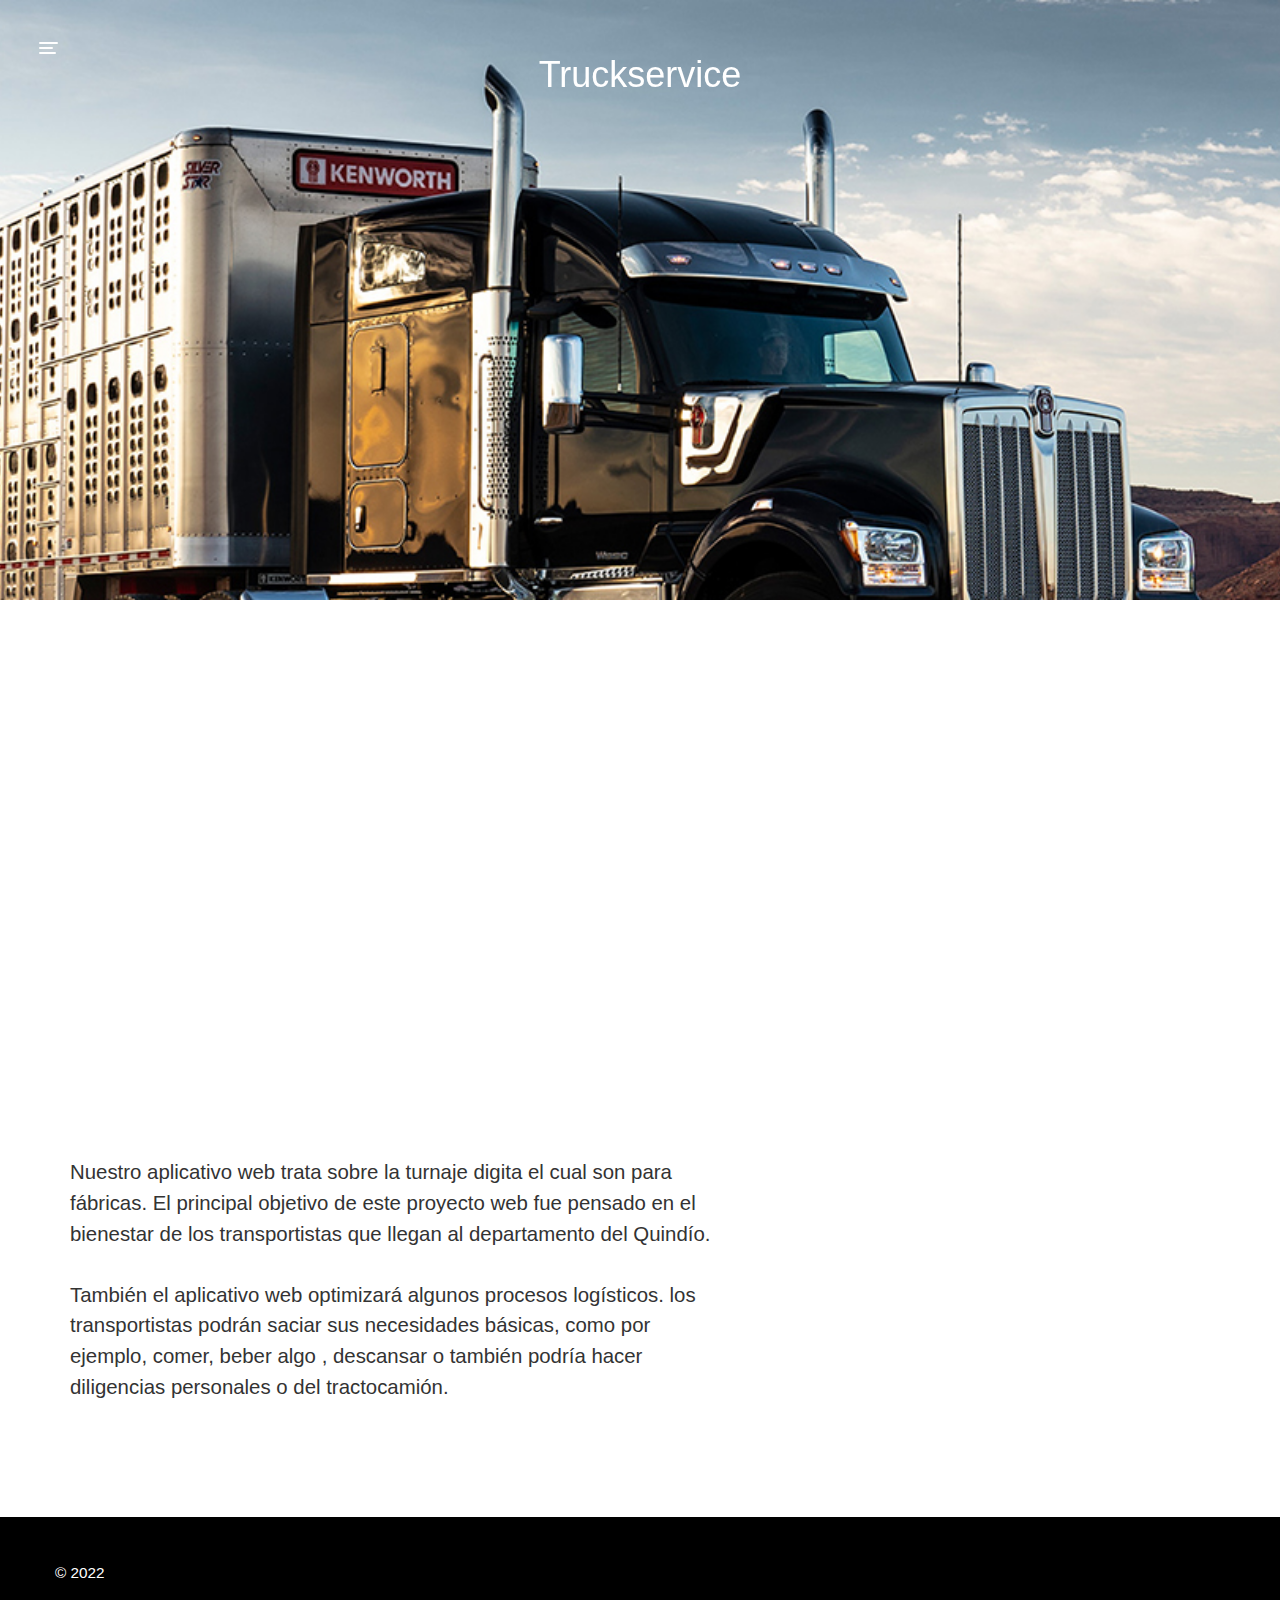
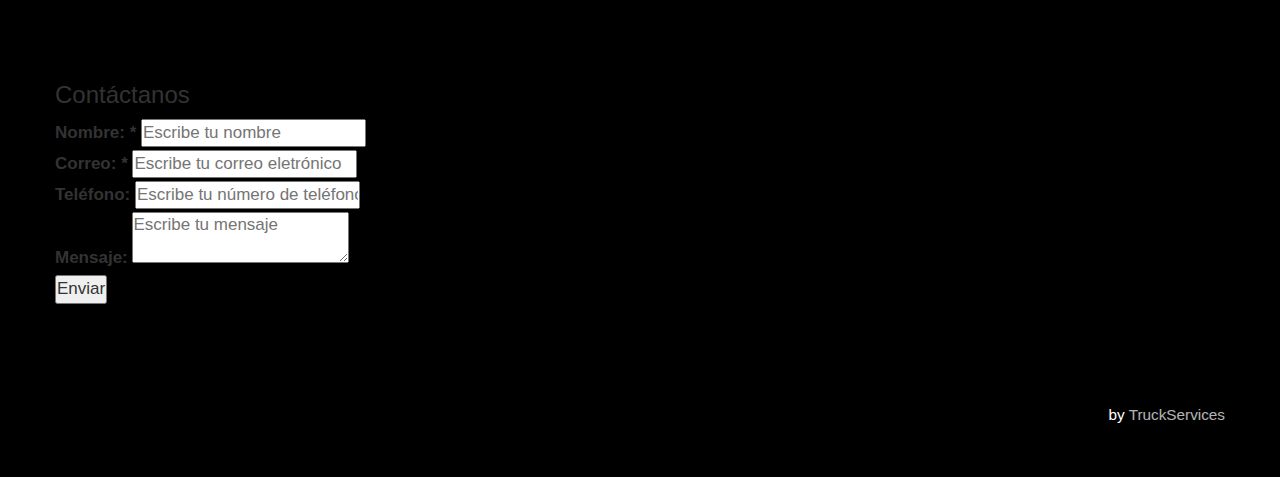
==== index.htm @ 5ffc50d3 "Page de turnos y mejoras en los otros index" ====
<!DOCTYPE html>
<html class="no-js" lang="en">
<head>
<meta charset="utf-8">
<title>TruckService</title>
<meta name="viewport" content="width=device-width, initial-scale=1, maximum-scale=1">
<meta name="author" content="weibergmedia">
<meta name="Description" content="Belton – Sophisticated Responsive HTML5 Photography Portfolio">
<link href="css/reset.css" rel="stylesheet" type="text/css" media="screen" />
<link href="css/bootstrap.min.css" rel="stylesheet" />
<link href="css/font-awesome.min.css" rel="stylesheet" type="text/css" />
<link href="css/styles.css" rel="stylesheet" type="text/css" media="screen" />
<link href="css/jquery.fancybox.css" rel="stylesheet" type="text/css" media="screen" />
<link href="css/responsive.css" rel="stylesheet" type="text/css" media="screen" />
<link href="css/flexslider.css" rel="stylesheet" type="text/css" media="screen">
<script src="js/modernizr.js" type="text/javascript"></script>
</head>
<body class="amiri">
<div id="nav-wrapper"> 
  <!-- start main nav -->
  <nav id="main-nav">
    <ul class="clearfix">
      <li> <a href="index.htm" class="sub-nav-toggle selected">Inicio</a>
     
      <li> <a href="perfil.htm">Perfil</a></li>
      <li> <a href="conductor.htm">Conductor</a> </li>
      <li> <a href="empresas.htm"  >Empresas</a>
      </li>
    </ul>
  </nav>
  <!-- end main nav --> 
</div>
<div id="content-overlay"></div>
<div id="wrap">
  <div id="menu-button">
    <div class="centralizer">
      <div class="cursor">
        <div id="nav-button"> <span class="nav-bar"></span> <span class="nav-bar"></span> <span class="nav-bar"></span> </div>
      </div>
    </div>
  </div>
  
  <!-- start header -->
  <header id="header" class="clearfix">
    <h1 id="titulo">Truckservice</h1>
  </header>
  <!-- end header --> 
  
  <!-- start content -->
  <div id="content">
    <div class="full-width intro">
      <div class="full-height not-completely-full">
        <div class="fixed">
          <figure class="background-image3 parallax parallax-banner"></figure>
        </div>
        <div class="full-height-wrapper white-text">
          <div class=" ">
            <div class="bottom">
              <div class="container">
                <div class="animatedblock delay2 animatedUp">
                  <div class="col-lg-6 col-md-offset-1 col-md-7">
                  </div>
                </div>
              </div>
            </div>
          </div>
        </div>
      </div>
    </div>
    <section class="white">
      
      <div class="container clearfix">
        <iframe src="https://www.google.com/maps/embed?pb=!1m18!1m12!1m3!1d509193.20374919084!2d-75.91987617050471!3d4.397647023206335!2m3!1f0!2f0!3f0!3m2!1i1024!2i768!4f13.1!3m3!1m2!1s0x8e3854a20c1f8a5f%3A0x5ab573e89e383e3!2zUXVpbmTDrW8!5e0!3m2!1ses!2sco!4v1669946906559!5m2!1ses!2sco" width="600" height="450" style="border:0;" allowfullscreen="" loading="lazy" referrerpolicy="no-referrer-when-downgrade"></iframe>
        <div class="col-md-3 col-md-offset-1">
          <div class="break"></div>
          
        </div>
        <div class="col-md-7 col-sm-6">
          <p class="large">Nuestro aplicativo web trata sobre la turnaje digita el cual son para fábricas. El principal objetivo de este proyecto web fue pensado en el bienestar de los transportistas que llegan al departamento del Quindío. 
            <br>
            <br>
            También el aplicativo web optimizará algunos procesos logísticos.  los transportistas podrán saciar sus necesidades básicas, como por ejemplo, comer, beber algo , descansar o también podría hacer diligencias personales o del tractocamión. 

          </p>
        </div>
      </div>
    </section>
  <!-- end content -->
  
  <footer id="footer">
    <div class="container clearfix">
      <div class="contac">
        <div class="divuno">
          <p class="alignleft"> &copy; 2022</p>
        </div>
        <div class="divdos">
          <div class="sections">
            <section class="contact-info">
                <h3>Cont&aacute;ctanos</h3>
                <form
                    action=""
                   method="POST" id="mG61Hd">
                    <div class="form-field">
                        <label for="name">Nombre: <span class="required-field-label">*</span></label>
                        <input type="text" class="form-text" placeholder="Escribe tu nombre" autocomplete="off"
                            id="name" name="entry.1221196738" value="" required>
                    </div>
                    <div class="form-field">
                        <label for="email">Correo: <span class="required-field-label">*</span></label>
                        <input type="email" class="form-text" placeholder="Escribe tu correo eletr&oacute;nico"
                            autocomplete="off" id="email" name="entry.809673193" value="" required>
                    </div>
                    <div class="form-field">
                        <label for="phone">Tel&eacute;fono:</label>
                        <input type="text" class="form-text" placeholder="Escribe tu n&uacute;mero de tel&eacute;fono"
                            autocomplete="off" id="phone" name="entry.1635170270" value="">
                    </div>
                    <div class="form-field">
                        <label for="message">Mensaje:</label>
                        <textarea data-rows="1" id="message" name="entry.196369173"
                            placeholder="Escribe tu mensaje"></textarea>
                    </div>
                    <button type="submit">Enviar</button>
                </form>
            </section>
            
        </div>
        </div>
        <div class="divtres"> <p class="alignright"> by <a href="index.htm">TruckServices</a></p> 
        </div>

    </div>
    </div>
  </footer>
<!-- end wrap --> 

<script src="js/jquery-1.12.4.min.js" type="text/javascript"></script> 
<script src="js/jquery-easing-1.3.js" type="text/javascript"></script> 
<script src="js/jquery.touchSwipe.min.js" type="text/javascript"></script> 
<script src="js/jquery.isotope2.min.js" type="text/javascript"></script> 
<script src="js/jquery.ba-bbq.min.js" type="text/javascript"></script> 
<script src="js/packery-mode.pkgd.min.js" type="text/javascript"></script> 
<script src="js/jquery.isotope.load.js" type="text/javascript"></script> 
<script src="js/main.js" type="text/javascript"></script> 
<script src="js/jquery.form.js" type="text/javascript"></script> 
<script src="js/input.fields.js" type="text/javascript"></script> 
<script src="js/preloader.js" type="text/javascript"></script> 
<script src="js/bootstrap.min.js" type="text/javascript"></script> 
<script src="js/jquery.fancybox.pack.js" type="text/javascript"></script> 
<script src="js/jquery.flexslider-min.js" type="text/javascript"></script>
</body>
</html>
---- css/styles.css ----
@charset "utf-8";
/* CSS Document */

/*------------------------------------------------------------------
[Table of contents]
0. Fonts
1. Clearfix
2. Preloader
3. Typography
4. Headings
5. Navigation
6. Main Content
7. Content Elements
8. Intro Backgrounds
9. Icons
10. Images & Hover Animation
11. Footer
12. Lists
13. Blog
14. Googlemaps
15. Banner Text and Block Fadein
-------------------------------------------------------------------*/



/* =1. Clearfix
--------------------------------------------------------------------------------------------------------*/
.clear {
	clear: both;
}
.clearfix:after {
	content: ".";
	display: block;
	height: 0;
	clear: both;
	visibility: hidden;
}/* ----- clear fix for floats ----- */
.clearfix {
	display: inline-block;
}
* html .clearfix {
	height: 1%;
}/* hides clearfix from IE-mac */
.clearfix {
	display: block;
}/* end hide from IE-mac */
.alignleft {
	float: left;
}
.alignright {
	float: right;
}
.aligncenter {
	display: inline-block;
}
.aligncenter .padding {
	display: block;
	padding: 0 12px;
}
.alignnone {
	clear: both;
	font-size: 0;
	line-height: 0;
	margin: 0;
	padding: 0;
	border: 0;
	height: 0;
	width: 0;
}
.centered {
	text-align: center;
}
.hidden {
	display: none;
	visibility: hidden;
}
/* Preventing font-rendering switches during CSS transitions inside Flexslider for Safari and Chrome under MacOSX */
*, *:before, *:after {
	-webkit-font-smoothing: antialiased;
}
.flexslider {
	-webkit-transform: translateZ(0px);
}
/* End Clearfix
--------------------------------------------------------------------------------------------------------*/



/* =2. Preloader
--------------------------------------------------------------------------------------------------------*/
#preloader {
	position: fixed;
	top: 0;
	left: 0;
	right: 0;
	bottom: 0;
	background: #fff;
	z-index: 9999999;
}
#status {
	z-index: 28;
	position: absolute;
	color: #555 !important;
	top: 50%;
	height: 220px;
	width: 100%;
	margin-top: -115px;
}
/* horizontal centering */
.parent {
	width: 100%;
	margin: 0px auto;
	position: absolute;
	top: 0;
	left: 0;
	height: 100%;
	padding: 30px 0px;
	z-index: 11
}
#preloader .child {
	text-align: center;
}
/* vertical centering */
.parent {
	display: table
}
.child {
	display: table-cell;
	vertical-align: middle;
	padding: 0;	
}
.parent .bottom {
	display: table-cell;
	vertical-align: bottom;
	padding: 0;
	padding-bottom: 80px;
}
.image-with-overlay .parent .bottom {
	padding-bottom: 0px;
}
.parent .top {
	display: table-cell;
	vertical-align: top;
	padding: 0;
}
.box-parent .child {
	padding-top: 10px;
}
/* End Preloader
--------------------------------------------------------------------------------------------------------*/


/* =3. Typography
--------------------------------------------------------------------------------------------------------*/
html {
	overflow: -moz-scrollbars-vertical;
	overflow-y: scroll;
	overflow-x: hidden;
}
body {
	font-size: 17px;
	font-family: "Amiri", "Gill Sans", "Gill Sans MT", "Myriad Pro", "DejaVu Sans Condensed", Helvetica, Arial, sans-serif;
	background: #000;
	-moz-osx-font-smoothing: grayscale;
	-webkit-font-smoothing: antialiased;
}
body.lato {
	font-size: 16px;
	font-family: "Lato", "Gill Sans", "Gill Sans MT", "Myriad Pro", "DejaVu Sans Condensed", Helvetica, Arial, sans-serif;
}
body.frank-ruhl-libre {
	font-size: 16px;
	font-family: "Frank Ruhl Libre", Cambria, "Hoefler Text", "Liberation Serif", Times, "Times New Roman", serif;
}
strong {
	font-weight: 600;
}
p strong {
	color: #555;
}
a, a * {
	-webkit-transition: all 0.2s ease 0s;
	transition: all 0.2s ease 0s;
}
a, a:hover, a:focus {
	color: #2b2b2b;
	text-decoration: none;
	outline: 0;
}
*, *:after, *:before {
	-webkit-box-sizing: border-box;
	-moz-box-sizing: border-box;
	box-sizing: border-box;
	padding: 0;
	margin: 0;
	text-rendering: optimizeLegibility;
	outline: 0;
}
*:focus, *:after:focus, *:before:focus {
outline: 0;
}
p {
	padding: 0;
	margin: 0 0 10px;
	-webkit-transition: all 0.2s ease 0s;
	transition: all 0.2s ease 0s;
	position: relative;
	line-height: 1.6;
}
.amiri p {
	line-height: 1.5;
}
a {
	text-decoration: none;
}
p a {
	color: #2b2b2b;
	text-decoration: none;
	position: relative;
	opacity: 0.7;
}
p a.arrow {
	background: url(../images/arrow2.png) -4px center no-repeat;
	background-size: 30px 20px;
	padding-left: 40px;
}
p a.arrow:hover {
	background: url(../images/arrow2.png) 3px center no-repeat;
	background-size: 30px 20px;
}
.white-text p a.arrow {
	background: url(../images/arrow3.png) -4px center no-repeat;
	background-size: 30px 20px;
	padding-left: 40px;
}
.white-text p a.arrow:hover {
	background: url(../images/arrow3.png) 3px center no-repeat;
	background-size: 30px 20px;
}
.white-text p a, .intro p a {
	color: #fff;
	opacity: 0.7;
}
p a:hover {
	color: #2b2b2b;
	text-decoration: none;
	opacity: 1;
}
.white-text p a:hover, .intro p a:hover {
	color: #fff;
	opacity: 1;
}
a p {
	color: #555;
}
p.small {
	font-size: 14px !important;
	font-weight: 400;
	font-family: Oswald, Gotham, "Helvetica Neue", Helvetica, Arial, sans-serif;
	text-transform: uppercase;
	padding-bottom: 5px;
	opacity: 0.5;
}
p.small.with-borderline {
	background: #e9e9e9;
	z-index: 2;
	position: relative;
	padding-right: 10px;
	display: inline-block;
}
p.small.below-text {
	top: -7px;
}
#preloader p.small {
	color: #555 !important;
	padding: 0 !important
}
.child p.small {
	padding-top: 10px;
}
p.small.below-header {
	padding-top: 4px;
	margin-bottom: 12px;
}
p.large, article p {
	font-size: 120%;
	padding: 0px 0 5px;
}
p.details {
	opacity: 0.7;
	font-size: 85%;
	margin-bottom: 10px;
}
.intro p {
	padding-top: 20px;
}
.white-text p {
	color: #fff;
}
.white-text p.small {
	opacity: 0.8;
}
.info-box-content p.large, .header-wrapper p.large {
	max-width: 474px;
	margin-left: auto;
	margin-right: auto;
}
.white-text p.below-button {
	color: #fff;
	opacity: 0.7;
}
.white-text a:hover p.below-button {
	color: #fff;
	opacity: 1;
}
blockquote {
	border: 0;
	position: relative;
	margin: 50px 0px 0px;
	font-size: 140%;
	color: #555;
	padding: 0;
	line-height:1.6;
}
article blockquote {
	margin: 80px 30px 40px;
}
blockquote::before {
	content: "â€œ" !important;
	position: absolute;
	display: block;
	font-family: Georgia, "Times New Roman", Times, serif;
	font-size: 46px;
	left: 0;
	top: -55px;
	font-weight: 600;
	width: 50px;
	margin-left: -1px;
	color: #555;
	letter-spacing: 0.1em;
}
blockquote footer {
	font-style: normal;
	color: #888;
	letter-spacing: 0;
	font-weight: 400;
	font-size: 14px;
	position: absolute;
	left: 50px;
	top: -38px;
}
.lefted {
	text-align: left !important;
}
.button {
	border: 1px solid #d8d8d8;
	padding: 13px 25px 14px;
	line-height: 1;
	display: inline-block;
	margin-bottom: 10px;
	margin-top: 20px;
	font-size: 13px !important;
	margin-right: 10px;
	font-weight: 400;
	font-family: Oswald, Gotham, "Helvetica Neue", Helvetica, Arial, sans-serif;
	text-transform: uppercase;
}
.button:hover {
	border: 1px solid #555;
}
.signature {
	background: url(../images/signature.png) center no-repeat;
	background-size: 185px 70px;
	width: 185px;
	height: 70px;
	display: block;
	position: relative;
	margin-top: 10px;
}
.client {
	border: 0;
	width: 16.666%;
	padding: 0 10px;
	float: left;
	position: relative;
	opacity: 0.5;
	-webkit-transition: all 0.2s ease 0s;
	transition: all 0.2s ease 0s;
}
.client:hover, .client.no-link {
	opacity: 0.9;
	-webkit-transition: all 0.2s ease 0s;
	transition: all 0.2s ease 0s;
	cursor: default
}
/* End Typography
--------------------------------------------------------------------------------------------------------*/



/* =4. Headings
--------------------------------------------------------------------------------------------------------*/
#titulo{
	text-align: center;
	color: #fff;
}
/* h1 #logo {
	height: 30px;
	width: 85px;
	padding: 0 !important;
	margin: 0 auto;
	display: block;
	color: #fff; 
}
h1 #logo a {

	background-size: 85px 30px;
	width: 85px;
	height: 30px;
	text-indent: -9999px;
	display: block;
	color: #fff;
}

.numbers, h2, h3, h4, h5, h6 {
	line-height: 1.35;
	color: #2b2b2b;
	display: block;
	position: relative;
	font-weight: 400;
	font-family: Oswald, Gotham, "Helvetica Neue", Helvetica, Arial, sans-serif;
	text-transform: uppercase;
}
.white-text h2, .white-text h3, .white-text h4, .white-text h5, .white-text h6 {
	color: #fff;
}
.intro h1, .intro h2 {
	display: block;
	margin-bottom: 0px;
}
h1 {
	font-size: 48px;
	line-height: 1.25;
	margin-bottom: 0px;
	letter-spacing: -0.5px;
}
h2 {
	font-size: 36px;
	line-height: 1.3;
}
h3 {
	font-size: 28px;
	margin-top: 10px;
}
h4 {
	font-size: 22px;
}
h5 {
	font-size: 18px;
}
h6 {
	font-size: 16px;
} */
.below-icon {
	margin-top: 0px;
	margin-bottom: 0px;
}
.header {
	margin-top: 0px;
	padding-bottom: 5px;
}
.header.with-details-above {
	margin-top: -3px;
}
.with-line {
	border-bottom: 1px solid #ececec;
	padding-bottom: 25px;
	margin-bottom: 20px;
}
.lone-header {
	padding-bottom: 15px;
}
.more-margin {
	margin-top: 30px;
}
.no-margin-nor-padding {
	padding: 0;
	margin: 0;
}
article .header {
	margin-bottom: 20px;
}
.social-header {
	position: absolute;
	bottom: 20px;
}
.social-header i.fa {
	opacity: 0.5;
}
header .phone-number {
	position: absolute;
	right: 35px;
	top: 28px;
	color: #fff;
}
header .phone-number i.fa {
	color: #fff !important;
}
/* End Headings
--------------------------------------------------------------------------------------------------------*/



/* =5. Navigation
--------------------------------------------------------------------------------------------------------*/
#menu-button {
	font-size: 14px;
	display: table;
	height: 100px;
	position: absolute;
	left: 20px;
	top: 0px;
	-webkit-tap-highlight-color: rgba(0, 0, 0, 0);
	z-index: 1111;
	opacity: 1 !important;
}
.pushed-left #menu-button {
	position: fixed;
}
#menu-button .centralizer {
	display: table-cell;
	vertical-align: middle;
}
#menu-button .centralizer .cursor {
	display: block;
	cursor: pointer;
	padding-top: 0;
	height: 58px;
	width: 58px;
	-webkit-transition: all 0.2s ease 0s;
	transition: all 0.2s ease 0s;
}
#nav-button {
	display: inline-block;
	width: 19px;
	padding-left: 19px;
	height: 56px;
	margin: 0;
	-webkit-tap-highlight-color: rgba(0, 0, 0, 0);
	padding-top: 21px;
	text-align: center;
}
.nav-bar {
	background-color: #fff;
	border-radius: 1px;
	display: block;
	width: 19px;
	height: 2px;
	margin: 0px auto 3px;
	position: relative;
	-webkit-transition: all 0.2s ease-in-out;
	-moz-transition: all 0.2s ease-in-out;
	-o-transition: all 0.2s ease-in-out;
	transition: all 0.2s ease-in-out;
}
.nav-bar:nth-child(2) {
	width: 14px;
	margin-right: 5px;
}
.nav-bar:nth-child(3) {
	width: 17px;
	margin-right: 2px;
}
.pushed-left #nav-button span {
	-webkit-transition: all 0.2s ease-in-out;
	-moz-transition: all 0.2s ease-in-out;
	-o-transition: all 0.2s ease-in-out;
	transition: all 0.2s ease-in-out;
	background-color: #2b2b2b;
}
.pushed-left #nav-button span:nth-child(1), .pushed-left-alt #nav-button span:nth-child(1) {
	-webkit-transform: rotate(45deg);
	-moz-transform: rotate(45deg);
	-o-transform: rotate(45deg);
	-ms-transform: rotate(45deg);
	transform: rotate(45deg);
	position: relative;
	top: 5px;
	-webkit-transition: all 0.2s ease-in-out;
	-moz-transition: all 0.2s ease-in-out;
	-o-transition: all 0.2s ease-in-out;
	transition: all 0.2s ease-in-out;
}
.pushed-left #nav-button span:nth-child(2), .pushed-left-alt #nav-button span:nth-child(2) {
	-webkit-transform: rotate(-45deg);
	-moz-transform: rotate(-45deg);
	-o-transform: rotate(-45deg);
	-ms-transform: rotate(-45deg);
	transform: rotate(-45deg);
	position: relative;
	top: 0px;
	-webkit-transition: all 0.3s ease-in-out;
	-moz-transition: all 0.3s ease-in-out;
	-o-transition: all 0.3s ease-in-out;
	transition: all 0.3s ease-in-out;
	width: 19px !important;
	margin: 0px auto 3px;
}
.pushed-left #nav-button span:nth-child(3), .pushed-left-alt #nav-button span:nth-child(3) {
	display: none;
}
.white-header #nav-button span {
	background: #2b2b2b;
}
#nav-wrapper {
	position: fixed;
	background: #fff;
	height: 100%;
	padding: 100px 75px;
	width: 300px;
	z-index: 100;
	top: 0;
	left: -300px;
	-webkit-transition: left 0.33s cubic-bezier(0.33, 0, 0.2, 1) 0s;
	transition: left 0.33s cubic-bezier(0.33, 0, 0.2, 1) 0s;
}
.pushed-left #nav-wrapper {
	left: 0;
}
#content-overlay {
	display: block;
	position: fixed;
	top: 0;
	background-color: rgba(0, 0, 0, 0.4);
	width: 100%;
	height: 100%;
	z-index: 99;
	-webkit-transition: all 0s 0.5s, opacity 0.5s 0s;
	transition: all 0s 0.5s, opacity 0.5s 0s;
	opacity: 0;
	left: -100%;
}
.pushed-left #content-overlay {
	left: 0;
	opacity: 1;
	-webkit-transition: all 0s 0s, opacity 0.5s 0s;
	transition: all 0s 0s, opacity 0.5s 0s;
}
#main-nav ul {
	position: relative;
	line-height: 1.4
}
#main-nav ul li {
	-webkit-transform: translateX(-20px);
	transform: translateX(-20px);
	opacity: 0;
	-webkit-transition: all 0.33s ease-in-out 0.2s;
	transition: all 0.33s ease-in-out 0.2s;
}
.pushed-left #main-nav ul li:nth-of-type(2) {
	-webkit-transition: all 0.33s ease-in-out 0.3s;
	transition: all 0.33s ease-in-out 0.3s;
}
.pushed-left #main-nav ul li:nth-of-type(3) {
	-webkit-transition: all 0.33s ease-in-out 0.4s;
	transition: all 0.33s ease-in-out 0.4s;
}
.pushed-left #main-nav ul li:nth-of-type(4) {
	-webkit-transition: all 0.33s ease-in-out 0.5s;
	transition: all 0.33s ease-in-out 0.5s;
}
.pushed-left #main-nav ul li:nth-of-type(5) {
	-webkit-transition: all 0.33s ease-in-out 0.6s;
	transition: all 0.33s ease-in-out 0.6s;
}
.pushed-left #main-nav ul li:nth-of-type(6) {
	-webkit-transition: all 0.33s ease-in-out 0.7s;
	transition: all 0.33s ease-in-out 0.7s;
}
.pushed-left #main-nav ul li:nth-of-type(7) {
	-webkit-transition: all 0.33s ease-in-out 0.8s;
	transition: all 0.33s ease-in-out 0.8s;
}
.pushed-left #main-nav ul li:nth-of-type(8) {
	-webkit-transition: all 0.33s ease-in-out 0.9s;
	transition: all 0.33s ease-in-out 0.9s;
}
.pushed-left #main-nav ul li:nth-of-type(9) {
	-webkit-transition: all 0.33s ease-in-out 1.0s;
	transition: all 0.33s ease-in-out 1.0s;
}
.pushed-left #main-nav ul li:nth-of-type(10) {
	-webkit-transition: all 0.33s ease-in-out 1.1s;
	transition: all 0.33s ease-in-out 1.1s;
}
.pushed-left #main-nav ul li:nth-of-type(11) {
	-webkit-transition: all 0.33s ease-in-out 1.2s;
	transition: all 0.33s ease-in-out 1.2s;
}
.pushed-left #main-nav ul li:nth-of-type(12) {
	-webkit-transition: all 0.33s ease-in-out 1.3s;
	transition: all 0.33s ease-in-out 1.3s;
}
.pushed-left #main-nav ul li:nth-of-type(13) {
	-webkit-transition: all 0.33s ease-in-out 1.4s;
	transition: all 0.33s ease-in-out 1.4s;
}
.pushed-left #main-nav ul li:nth-of-type(14) {
	-webkit-transition: all 0.33s ease-in-out 1.5s;
	transition: all 0.33s ease-in-out 1.5s;
}
.pushed-left #main-nav ul li {
	-webkit-transform: translateX(0px);
	transform: translateX(0px);
	opacity: 1;
}
#main-nav ul li a {
	position: relative;
	color: rgba(43,43,43,0.7);
	padding: 9px 0 10px;
	display: block;
	font-size: 24px !important;
	font-weight: 400;
	font-family: Oswald, Gotham, "Helvetica Neue", Helvetica, Arial, sans-serif;
	text-transform: uppercase;
}
#main-nav ul li a:hover, #main-nav ul li a.selected {
	color: rgba(43,43,43,1);
}
#main-nav ul li ul {
	padding-top: 6px;
}
#main-nav ul li ul li a {
	font-size: 13px !important;
	border: 0;
	padding: 3px 0;
	padding-left: 15px;
}
#main-nav ul li ul li:last-child a {
	padding-bottom: 8px
}
#options {
	text-align: center
}
#options li {
	display: inline-block;
	padding: 0 10px;
}
#options li a {
	color: #fff;
	opacity: 0.7;
}
#options li a:hover, #options li a.selected {
	opacity: 1;
}
/* End Navigation
--------------------------------------------------------------------------------------------------------*/



/* =6. Main Content
--------------------------------------------------------------------------------------------------------*/
#header {
	position: absolute;
	width: 100%;
	height: auto;
	z-index: 98;
	padding: 35px 0;
}
.no-intro #header {
	position: relative;
}
.white-header #header {
	background: #ffffff;
}
.white-header.header-no-bg #header {
	background: none !important
}
#header.same-color-as-first-section {
	padding-bottom: 0;
}
#content {
	width: 100%;
	position: relative;
	z-index: 55;
	height: auto;
}
section {
	padding: 100px 0;
	background: #000;
}
section.white {
	background: #fff;
}
section.same-color-as-previous-section {
	padding-top: 0;
}
.container {
	position: relative;
	margin: 0 auto;
	padding: 0;
}
#container {
	position: relative;
	margin: 0 auto;
	padding-bottom: 20px;
}
.same-color-as-previous-section #container {
	margin-top: -15px;
}
.full-width {
	width: 100%;
}
.full-width .element {
	padding: 0;
}
.full-height-wrapper {
	height: 100%;
	width: 100%;
	overflow: hidden;
	position: relative;
}
.containing-image-wrapper {
	height: 100%;
	position: absolute;
	left: 0;
	top: 0;
}
/* =End Main Content
--------------------------------------------------------------------------------------------------------*/



/* =7. Content Elements
--------------------------------------------------------------------------------------------------------*/
.overflow, .element {
	overflow: hidden;
}
.element {
	margin-bottom: 30px; /*-webkit-backface-visibility: hidden;
-webkit-transform: translateZ(0);*/
}
.greyed {
	background: #fff;
	padding: 30px 35px 29px 35px;
	position: relative;
}
.no-isotope .greyed {
	margin-bottom: 30px;
}
.menu-item {
	position: relative;
}
.menu-item h5, .menu-item .menu-price {
	background: #fff;
	position: relative;
	display: inline-block;
	z-index: 1;
	padding-right: 10px;
}
.menu-item .menu-price {
	position: absolute;
	right: 0;
	top: 10px;
	padding-right: 0;
	padding-left: 10px;
}
.menu-line {
	border-top: 1px solid #ececec;
	position: relative;
	top: -16px;
	width: 100%;
	height: 1px;
}
body.centered-tiles .element {
	text-align: center;
}
.white-text {
	-webkit-text-shadow: 0px 0 30px rgba(0, 0, 0, 0.2);
	text-shadow: 0px 0 30px rgba(0, 0, 0, 0.2);
	position: relative;
}
.extra-padding-top {
	padding-top: 10px;
}
.extra-padding-right {
	padding-right: 45px;
}
.extra-padding-bottom {
	padding-bottom: 45px
}
.break {
	display: block;
	position: relative;
	height: 20px;
	width: 100%;
}
.borderline {
	border-bottom: 1px solid #ececec;
	height: 1px;
	position: relative;
	width: 100%;
	margin: 29px 0 23px;
	display: block;
	float: none;
}
.borderline.last-in-section {
	margin-bottom: 0;
}
.borderline.first-in-section {
	margin-top: 0;
}
.blog-line {
	position: relative;
	background: #ececec;
	height: 1px;
	width: 100%;
	margin: 20px 0;
}
.blog-line::after {
	content: "";
	background: #d8d8d8;
	top: 0px;
	display: block;
	left: 0%;
	height: 1px;
	position: absolute;
	-webkit-transition: all 0.3s cubic-bezier(0.25, 0.46, 0.45, 0.94) 0s;
	transition: all 0.3s cubic-bezier(0.25, 0.46, 0.45, 0.94) 0s;
	width: 0;
}
a:hover .blog-line::after {
	left: 0;
	width: 100%;
}
#project-pagination a {
	opacity: 0.65;
	display: inline-block;
}
#project-pagination a:hover {
	opacity: 1;
}
.prev-project {
	background: url(../images/arrow4.png) no-repeat left 2px;
	background-size: 30px 20px;
	padding-left: 35px;
}
.next-project {
	background: url(../images/arrow2.png) no-repeat right 2px;
	background-size: 30px 20px;
	padding-right: 35px;
	text-align: right;
}
.min-full-height {
	min-height: 100vh;
}
div.full-height {
	height: 100vh!important;
	margin: 0 !important;
	padding: 0 !important;
}
div.full-height.not-completely-full {
	max-height: 600px;
}
.custom-caption {
	color: #fff;
	position: absolute;
	bottom: 40px;
	left: 40px;
	z-index: 500;
	font-family: Oswald, Gotham, "Helvetica Neue", Helvetica, Arial, sans-serif;
	text-transform: uppercase;
	font-size: 14px;
}
.nav-tabs {
	margin-bottom: 45px;
	padding: 0px;
	text-align: center;
	border-bottom: 1px solid #ececec;
}
.nav-tabs > li {
	float: none;
}
.nav > li {
	display: inline-block;
}
.nav-tabs > li > a {
	border-radius: 0;
	font-size: 14px;
	color: #2b2b2b;
	background: #fff;
	border: 0;
	min-width: 36px;
	width: auto;
	height: 90px;
	padding: 52px 0 0 0;
	margin: 0 25px;
	opacity: 0.5;
	font-weight: 400;
	font-family: Oswald, Gotham, "Helvetica Neue", Helvetica, Arial, sans-serif;
	text-transform: uppercase;
}
.nav-tabs > li > a:hover {
	background: #fff;
	color: #2b2b2b;
	border: 0;
	opacity: 1
}
.nav-tabs li a#first-tab {
	background: url(../images/icons/target.png) no-repeat top center;
	background-size: 36px 36px;
}
.nav-tabs li a#second-tab {
	background: url(../images/icons/network.png) no-repeat top center;
	background-size: 36px 36px;
}
.nav-tabs li a#third-tab {
	background: url(../images/icons/illustration.png) no-repeat top center;
	background-size: 36px 36px;
}
.nav-tabs > li.active > a, .nav-tabs > li.active > a:focus, .nav-tabs > li.active > a:hover {
	color: #2b2b2b;
	border: 0;
	border-bottom: 1px solid #999;
	opacity: 1
}
.table {
	margin-bottom: 10px;
}
table h5 {
	margin: 0;
	display: block;
}
.table > tbody > tr > td, .table > tbody > tr > th, .table > tfoot > tr > td, .table > tfoot > tr > th, .table > thead > tr > td, .table > thead > tr > th {
	padding: 25px 0px 0;
	text-align: left;
	vertical-align: middle;
	border: 0 !important
}
.table th {
	width: 50%;
	padding-top: 10px !important;
}
.table td:nth-child(2n-1) {
	padding-right: 0;
}
.table td:nth-child(2n) {
	padding-left: 0;
	padding-right: 50px;
}
.table tr:nth-child(1) td {
	padding-top: 40px;
}
tr.bolder-border {
	border-bottom: 1px solid #ececec;
	margin-bottom: 10px;
}
.table tr i.fa-check-square-o {
	padding-left: 0px;
	padding-right: 8px;
	top: 1px;
	position: relative
}
.price {
	font-size: 500%;
	line-height: 1;
	float: left;
	padding: 20px 18px 20px 0;
	letter-spacing: -3px;
}
.table p.details {
	padding-top: 28px;
	padding-right: 25%;
}
h3.panel-title {
	font-size: 28px;
	line-height: 1.3;
	padding: 25px 35px !important;
}
.panel-group {
	border-bottom: 1px solid #ececec;
	border-radius: 0 !important;
	margin-bottom: 0;
}
.panel-group .panel {
	border: 0;
	background: none;
	-webkit-box-shadow: none;
	box-shadow: none;
	border-top: 1px solid #ececec;
	border-radius: 0 !important;
}
.panel-heading {
	color: #2b2b2b;
	background: none !important;
	padding: 0px !important;
	position: relative;
}
.panel-heading::after {
	position: absolute;
	top: 30px;
	right: 35px;
	content: "";
	background: url(../images/minus.png) no-repeat top center;
	background-size: 24px 24px;
	height: 24px;
	width: 24px;
	display: block;
	-webkit-transition: .5s opacity;
	-moz-transition: .5s opacity;
	-o-transition: .5s opacity;
	transition: .5s opacity;
	-moz-transition-timing-function: cubic-bezier(.19, 1, .22, 1);
	-webkit-transition-timing-function: cubic-bezier(.19, 1, .22, 1);
	-o-transition-timing-function: cubic-bezier(.19, 1, .22, 1);
	transition-timing-function: cubic-bezier(.19, 1, .22, 1);
}
.panel-heading::before {
	position: absolute;
	top: 30px;
	right: 35px;
	content: "";
	background: url(../images/plus.png) no-repeat top center;
	background-size: 24px 24px;
	height: 24px;
	width: 24px;
	display: block;
	-webkit-transition: .5s opacity;
	-moz-transition: .5s opacity;
	-o-transition: .5s opacity;
	transition: .5s opacity;
	-moz-transition-timing-function: cubic-bezier(.19, 1, .22, 1);
	-webkit-transition-timing-function: cubic-bezier(.19, 1, .22, 1);
	-o-transition-timing-function: cubic-bezier(.19, 1, .22, 1);
	transition-timing-function: cubic-bezier(.19, 1, .22, 1);
}
.panel-heading.active::before {
	opacity: 0;
}
.panel-body {
	border: 0 !important;
	padding: 5px 35px 20px !important;
}
.panel-group .panel + .panel {
	margin-top: 0;
}
/* =End Content Elements
--------------------------------------------------------------------------------------------------------*/



/* =8. Intro Backgrounds
--------------------------------------------------------------------------------------------------------*/
.background-image1 {
	background: url(../images/fullscreen02.jpg) no-repeat center;
	height: 100%;
	display: block;
	width: 100%;
	-webkit-background-size: 100% auto;
	-moz-background-size: 100% auto;
	-o-background-size: 100% auto;
	background-size: 100% auto;
	-webkit-background-size: cover;
	-moz-background-size: cover;
	-o-background-size: cover;
	background-size: cover;
	position: absolute;
	left: 0;
	top: 0;
}
.background-image2 {
	background: url(../images/fullscreen02.jpg) no-repeat center;
	height: 100%;
	display: block;
	width: 100%;
	-webkit-background-size: 100% auto;
	-moz-background-size: 100% auto;
	-o-background-size: 100% auto;
	background-size: 100% auto;
	-webkit-background-size: cover;
	-moz-background-size: cover;
	-o-background-size: cover;
	background-size: cover;
	position: absolute;
	left: 0;
	top: 0;
}
.background-image3 {
	background: url(../images/w990-header.jpg) no-repeat center;
	height: 100%;
	display: block;
	width: 100%;
	-webkit-background-size: 100% auto;
	-moz-background-size: 100% auto;
	-o-background-size: 100% auto;
	background-size: 100% auto;
	-webkit-background-size: cover;
	-moz-background-size: cover;
	-o-background-size: cover;
	background-size: cover;
	position: absolute;
	left: 0;
	top: 0;
	background-size:cover;
}
.background-image4 {
	background: url(../images/fullscreen28.jpg) no-repeat center;
	height: 100%;
	display: block;
	width: 100%;
	-webkit-background-size: 100% auto;
	-moz-background-size: 100% auto;
	-o-background-size: 100% auto;
	background-size: 100% auto;
	-webkit-background-size: cover;
	-moz-background-size: cover;
	-o-background-size: cover;
	background-size: cover;
	position: absolute;
	left: 0;
	top: 0;
}
.background-image5 {
	background: url(../images/fullscreen15.jpg) no-repeat center;
	height: 100%;
	display: block;
	width: 100%;
	-webkit-background-size: 100% auto;
	-moz-background-size: 100% auto;
	-o-background-size: 100% auto;
	background-size: 100% auto;
	-webkit-background-size: cover;
	-moz-background-size: cover;
	-o-background-size: cover;
	background-size: cover;
	position: absolute;
	left: 0;
	top: 0;
}
.background-image6 {
	background: url(../images/work-single-3.jpg) no-repeat center;
	height: 100%;
	display: block;
	width: 100%;
	-webkit-background-size: 100% auto;
	-moz-background-size: 100% auto;
	-o-background-size: 100% auto;
	background-size: 100% auto;
	-webkit-background-size: cover;
	-moz-background-size: cover;
	-o-background-size: cover;
	background-size: cover;
	position: absolute;
	left: 0;
	top: 0;
}
.background-image7 {
	background: url(../images/architect-1.jpg) no-repeat center;
	height: 100%;
	display: block;
	width: 100%;
	-webkit-background-size: 100% auto;
	-moz-background-size: 100% auto;
	-o-background-size: 100% auto;
	background-size: 100% auto;
	-webkit-background-size: cover;
	-moz-background-size: cover;
	-o-background-size: cover;
	background-size: cover;
	position: absolute;
	left: 0;
	top: 0;
}
.background-image8 {
	background: url(../images/fullscreen04.jpg) no-repeat center;
	height: 100%;
	display: block;
	width: 100%;
	-webkit-background-size: 100% auto;
	-moz-background-size: 100% auto;
	-o-background-size: 100% auto;
	background-size: 100% auto;
	-webkit-background-size: cover;
	-moz-background-size: cover;
	-o-background-size: cover;
	background-size: cover;
	position: absolute;
	left: 0;
	top: 0;
}
.background-image9 {
	background: url(../images/fullscreen14.jpg) no-repeat center;
	height: 100%;
	display: block;
	width: 100%;
	-webkit-background-size: 100% auto;
	-moz-background-size: 100% auto;
	-o-background-size: 100% auto;
	background-size: 100% auto;
	-webkit-background-size: cover;
	-moz-background-size: cover;
	-o-background-size: cover;
	background-size: cover;
	position: absolute;
	left: 0;
	top: 0;
}
.background-image10 {
	background: url(../images/fullscreen05.jpg) no-repeat center;
	height: 100%;
	display: block;
	width: 100%;
	-webkit-background-size: 100% auto;
	-moz-background-size: 100% auto;
	-o-background-size: 100% auto;
	background-size: 100% auto;
	-webkit-background-size: cover;
	-moz-background-size: cover;
	-o-background-size: cover;
	background-size: cover;
	position: absolute;
	left: 0;
	top: 0;
}
.background-image11 {
	background: url(../images/fullscreen07.jpg) no-repeat center;
	height: 100%;
	display: block;
	width: 100%;
	-webkit-background-size: 100% auto;
	-moz-background-size: 100% auto;
	-o-background-size: 100% auto;
	background-size: 100% auto;
	-webkit-background-size: cover;
	-moz-background-size: cover;
	-o-background-size: cover;
	background-size: cover;
	position: absolute;
	left: 0;
	top: 0;
}
.banner-textblock {
	position: relative;
}
.parallax {
	background-attachment: fixed;
	background-repeat: repeat-y;
	background-position: center center;
	transform: translate3d(0px, 0px, 0px);
	transform-style: preserve-3d;
	position: absolute !important;
	left: 0;
	top: 0;
}

@media only screen and (min-width : 300px) and (max-width : 1024px) {
.parallax {
	background-attachment: initial;
}
}
.fixed {
	position: fixed;
	height: 100vh;
	width: 100%;
	backface-visibility: hidden;
	top: 0;
	z-index: -1;
}
.touch .fixed {
	position: absolute;
}
/* =End Intro Backgrounds
--------------------------------------------------------------------------------------------------------*/



/* =9. Icons
--------------------------------------------------------------------------------------------------------*/
.social-list {
	padding-bottom: 15px;
	padding-top: 10px;
	margin: 0;
	font-size: 0;
}
.social-list li {
	display: inline-block;
	padding: 0 8px 0 0;
	position: relative;
}
.centered .social-list li {
	padding: 0 4px;
}
.social-list li a i {
	color: #888;
	font-size: 17px;
}
.social-list li a:hover i {
	color: #2b2b2b;
}
.social-list.aligncenter {
	padding: 0 !important;
	margin: 0 !important;
	position: relative;
	top: 18px;
	margin-left: 10px !important;
}
nav .social-list {
	position: relative;
	width: auto;
	text-align: left;
}
nav .social-list li {
	padding: 0px 0px 0 0;
	display: inline-block;
}
nav .social-list li a {
	border: 0 !important;
	margin: 0 !important;
	margin-right: 15px !important;
}
nav .social-list li a i, #footer .social-list li a i {
	color: rgba(43,43,43,0.6);
	margin: 0 !important;
}
nav .social-list li a:hover i, #footer .social-list li a:hover i {
	color: rgba(43,43,43,1);
}
nav .social-list a.search-button {
	padding-left: 15px !important;
	padding-right: 15px !important;
	background: rgba(255,255,255,0.05);
}
.social-list.alignright li {
	padding: 0 0 0 10px
}
.social-icon {
	font-size: 44px;
	line-height: 1.2;
}
i.fa {
	margin-right: 3px;
	color: #2b2b2b
}
p i.fa {
	color: #888;
}
.button i.fa {
	color: #2b2b2b;
	padding-right: 3px;
}
.white-text i.fa {
	color: #fff !important;
}
header .social-list {
	position: absolute;
	right: 30px;
	top: 28px;
}
header .social-list i.fa {
	color: #fff !important;
	opacity: 0.7;
}
.white-header header .social-list i.fa {
	color: #2b2b2b !important;
}
header .social-list i.fa:hover {
	opacity: 1;
}
header .social-list li {
	text-align: center;
	padding: 0 7px;
}
.fa-envelope {
	font-size: 15px !important;
	position: relative;
	top: -1px;
}
.icons.map {
	background: url(../images/icons/map.png) no-repeat center left;
	background-size: 42px 42px;
}
.icons.winner {
	background: url(../images/icons/winner.png) no-repeat center;
	background-size: 42px 42px;
}
.icons.time {
	background: url(../images/icons/time.png) no-repeat center;
	background-size: 42px 42px;
}
.icons.adjust {
	background: url(../images/icons/adjust.png) no-repeat center;
	background-size: 42px 42px;
}
.icons.team {
	background: url(../images/icons/bg-team@2x.png) no-repeat center;
	background-size: 42px 42px;
}
.icons.works {
	background: url(../images/icons/bg-works@2x.png) no-repeat center;
	background-size: 42px 42px;
}
.icons.chat {
	background: url(../images/icons/bg-chat@2x.png) no-repeat center;
	background-size: 42px 42px;
}
.icons.notes {
	background: url(../images/icons/bg-notes@2x.png) no-repeat center;
	background-size: 42px 42px;
}
.icons.camera {
	background: url(../images/icons/bg-camera@2x.png) no-repeat center;
	background-size: 42px 42px;
}
.icons.illustration {
	background: url(../images/icons/bg-illustration@2x.png) no-repeat center;
	background-size: 42px 42px;
}
.icons.social {
	background: url(../images/icons/bg-social@2x.png) no-repeat center;
	background-size: 42px 42px;
}
.icons.vector {
	background: url(../images/icons/bg-vector@2x.png) no-repeat center;
	background-size: 42px 42px;
}
.icons.commerce {
	background: url(../images/icons/bg-commerce@2x.png) no-repeat center;
	background-size: 42px 42px;
}
.icons.search {
	background: url(../images/icons/bg-search@2x.png) no-repeat center;
	background-size: 42px 42px;
}
.icons.like {
	background: url(../images/icons/bg-like@2x.png) center no-repeat;
	background-size: 42px 42px;
}
.icons.share {
	background: url(../images/icons/bg-share@2x.png) center no-repeat;
	background-size: 42px 42px;
}
.icons.document {
	background: url(../images/icons/bg-document@2x.png) center no-repeat;
	background-size: 42px 42px;
}
.icons.apple {
	background: url(../images/icons/bg-apple@2x.png) center no-repeat;
	background-size: 42px 42px;
}
.icons.balance {
	background: url(../images/icons/bg-balance@2x.png) center no-repeat;
	background-size: 42px 42px;
}
.icons.beaker {
	background: url(../images/icons/bg-beaker@2x.png) center no-repeat;
	background-size: 42px 42px;
}
.icons.beer {
	background: url(../images/icons/bg-beer@2x.png) center no-repeat;
	background-size: 42px 42px;
}
.icons.books {
	background: url(../images/icons/bg-books@2x.png) center no-repeat;
	background-size: 42px 42px;
}
.icons.box {
	background: url(../images/icons/bg-box@2x.png) center no-repeat;
	background-size: 42px 42px;
}
.icons.cake {
	background: url(../images/icons/bg-cake@2x.png) center no-repeat;
	background-size: 42px 42px;
}
.icons.calcuLator {
	background: url(../images/icons/bg-calcuLator@2x.png) center no-repeat;
	background-size: 42px 42px;
}
.icons.cd {
	background: url(../images/icons/bg-cd@2x.png) center no-repeat;
	background-size: 42px 42px;
}
.icons.champagne {
	background: url(../images/icons/bg-champagne@2x.png) center no-repeat;
	background-size: 42px 42px;
}
.icons.chart {
	background: url(../images/icons/bg-chart@2x.png) center no-repeat;
	background-size: 42px 42px;
}
.icons.cheese {
	background: url(../images/icons/bg-cheese@2x.png) center no-repeat;
	background-size: 42px 42px;
}
.icons.court {
	background: url(../images/icons/bg-court@2x.png) center no-repeat;
	background-size: 42px 42px;
}
.icons.delivery {
	background: url(../images/icons/bg-delivery@2x.png) center no-repeat;
	background-size: 42px 42px;
}
.icons.dvd {
	background: url(../images/icons/bg-dvd@2x.png) center no-repeat;
	background-size: 42px 42px;
}
.icons.eco {
	background: url(../images/icons/bg-eco@2x.png) center no-repeat;
	background-size: 42px 42px;
}
.icons.film {
	background: url(../images/icons/bg-film@2x.png) center no-repeat;
	background-size: 42px 42px;
}
.icons.grape {
	background: url(../images/icons/bg-grape@2x.png) center no-repeat;
	background-size: 42px 42px;
}
.icons.hot {
	background: url(../images/icons/bg-hot@2x.png) center no-repeat;
	background-size: 42px 42px;
}
.icons.house {
	background: url(../images/icons/bg-house@2x.png) center no-repeat;
	background-size: 42px 42px;
}
.icons.icecream {
	background: url(../images/icons/bg-icecream@2x.png) center no-repeat;
	background-size: 42px 42px;
}
.icons.joystick {
	background: url(../images/icons/bg-joystick@2x.png) center no-repeat;
	background-size: 42px 42px;
}
.icons.keynote {
	background: url(../images/icons/bg-keynote@2x.png) center no-repeat;
	background-size: 42px 42px;
}
.icons.link {
	background: url(../images/icons/bg-link@2x.png) center no-repeat;
	background-size: 42px 42px;
}
.icons.magic {
	background: url(../images/icons/bg-magic@2x.png) center no-repeat;
	background-size: 42px 42px;
}
.icons.mail {
	background: url(../images/icons/bg-mail@2x.png) center no-repeat;
	background-size: 42px 42px;
}
.icons.microphone {
	background: url(../images/icons/bg-microphone@2x.png) center no-repeat;
	background-size: 42px 42px;
}
.icons.network {
	background: url(../images/icons/bg-network@2x.png) center no-repeat;
	background-size: 42px 42px;
}
.icons.palette {
	background: url(../images/icons/bg-palette@2x.png) center no-repeat;
	background-size: 42px 42px;
}
.icons.plaster {
	background: url(../images/icons/bg-plaster@2x.png) center no-repeat;
	background-size: 42px 42px;
}
.icons.player {
	background: url(../images/icons/bg-player@2x.png) center no-repeat;
	background-size: 42px 42px;
}
.icons.polaroid {
	background: url(../images/icons/bg-polaroid@2x.png) center no-repeat;
	background-size: 42px 42px;
}
.icons.printer {
	background: url(../images/icons/bg-printer@2x.png) center no-repeat;
	background-size: 42px 42px;
}
.icons.pulse {
	background: url(../images/icons/bg-pulse@2x.png) center no-repeat;
	background-size: 42px 42px;
}
.icons.radio {
	background: url(../images/icons/bg-radio@2x.png) center no-repeat;
	background-size: 42px 42px;
}
.icons.recorder {
	background: url(../images/icons/bg-recorder@2x.png) center no-repeat;
	background-size: 42px 42px;
}
.icons.scissors {
	background: url(../images/icons/bg-scissors@2x.png) center no-repeat;
	background-size: 42px 42px;
}
.icons.select {
	background: url(../images/icons/bg-select@2x.png) center no-repeat;
	background-size: 42px 42px;
}
.icons.serving {
	background: url(../images/icons/bg-serving@2x.png) center no-repeat;
	background-size: 42px 42px;
}
.icons.share {
	background: url(../images/icons/bg-share@2x.png) center no-repeat;
	background-size: 42px 42px;
}
.icons.shop {
	background: url(../images/icons/bg-shop@2x.png) center no-repeat;
	background-size: 42px 42px;
}
.icons.shopping {
	background: url(../images/icons/bg-shopping@2x.png) center no-repeat;
	background-size: 42px 42px;
}
.icons.smartphone {
	background: url(../images/icons/bg-smartphone@2x.png) center no-repeat;
	background-size: 42px 42px;
}
.icons.sofa {
	background: url(../images/icons/bg-sofa@2x.png) center no-repeat;
	background-size: 42px 42px;
}
.icons.syringe {
	background: url(../images/icons/bg-syringe@2x.png) center no-repeat;
	background-size: 42px 42px;
}
.icons.tape {
	background: url(../images/icons/bg-tape@2x.png) center no-repeat;
	background-size: 42px 42px;
}
.icons.target {
	background: url(../images/icons/bg-target@2x.png) center no-repeat;
	background-size: 42px 42px;
}
.icons.television {
	background: url(../images/icons/bg-television@2x.png) center no-repeat;
	background-size: 42px 42px;
}
.icons.video {
	background: url(../images/icons/bg-video@2x.png) center no-repeat;
	background-size: 42px 42px;
}
.icons.walkman {
	background: url(../images/icons/bg-walkman@2x.png) center no-repeat;
	background-size: 42px 42px;
}
.icons.zoom {
	background: url(../images/icons/bg-zoom@2x.png) center no-repeat;
	background-size: 42px 42px;
}
.icons.tags {
	background: url(../images/icons/bg-tags@2x.png) center no-repeat;
	background-size: 42px 42px;
}
.icons.quote {
	background: url(../images/icons/bg-quote@2x.png) center no-repeat;
	background-size: 42px 42px;
}
.icons.certified {
	background: url(../images/icons/bg-certified@2x.png) center no-repeat;
	background-size: 42px 42px;
}
.icons.pencil {
	background: url(../images/icons/pencil.png) center no-repeat;
	background-size: 42px 42px;
}
.icons.heart-circle {
	background: url(../images/icons/heart-circle.png) center no-repeat;
	background-size: 42px 42px;
}
.icons.expand {
	background: url(../images/icons/expand-2.png) center no-repeat;
	background-size: 42px 42px;
}
.icons.graph-line {
	background: url(../images/icons/graph-line.png) center no-repeat;
	background-size: 42px 42px;
}
.icons.graph-pie {
	background: url(../images/icons/graph-pie-2.png) center no-repeat;
	background-size: 42px 42px;
}
.icons.location {
	background: url(../images/icons/location-pin-3.png) center no-repeat;
	background-size: 42px 42px;
}
.icons {
	position: relative;
	height: 42px;
	width: 42px;
	margin-top: 25px;
	margin-bottom: 15px;
	display: inline-block;
}
.centered .icons {
	float: none;
	display: inline-block;
}
.next-to-icon {
	margin-left: 73px;
	margin-top: 20px;
}
/* End Icons
--------------------------------------------------------------------------------------------------------*/



/* =10. Images & Hover Animation
--------------------------------------------------------------------------------------------------------*/
.images {
	display: block;
	position: relative;
	margin: 30px 0 20px;
}
article .images {
	margin: 40px 0;
}
img {
	width: 100%;
	display: block;
	max-width: 100%;
	z-index: 9;
}
.videoWrapper {
	position: relative;
	padding-bottom: 56.25%; /* 16:9 */
	height: 0;
	margin: 40px 0;
}
.videoWrapper iframe {
	position: absolute;
	top: 0;
	left: 0;
	width: 100%;
	height: 100%;
}
.musicWrapper {
	position: relative;
	height: auto;
	margin-bottom: -6px;
	padding: 20px 0;
}
.musicWrapper iframe {
	width: 100%;
	height: auto;
}
.imageWrapper {
	position: relative;
	margin: 40px 0 45px;
}
.overlay {
	display: block;
	position: absolute;
	top: 0;
	left: 0;
	right: 0;
	bottom: 0;
	background-color: rgba(0, 0, 0, 0.0);
	width: 100%;
	height: 100%;
}
.transition-link .overlay {
	-webkit-transition: all 600ms ease-in-out 0s;
	transition: all 600ms ease-in-out 0s;
}
a:hover .overlay, .intro .overlay, .image-with-overlay .overlay {
	background-color: rgba(0, 0, 0, 0.3);
}
.image-with-overlay.lighter-overlay .overlay {
	background-color: rgba(0, 0, 0, 0.25);
}

.info-box.covering-image { 
	position:absolute;
	left:0;
	top:0;
	height: 100%;
	width: 100%;
}
.info-box-content {
	height: 100%;
	width: 100%;
}

.image-with-overlay {
	position: relative;
	height:100%;
	width:100%;
}

.image-with-overlay h3, .image-with-overlay p {
	padding-left: 35px;
	padding-right: 35px;
}
.title-holder {
	position: absolute;
	left: 0;
	top: 0;
	bottom: 0;
	right: 0;
	z-index: 4;
}
.title-holder h3::before, .title-holder h4::before {
	background: #fff;
	bottom: 0;
	content: "";
	display: block;
	left: auto;
	margin: auto;
	position: absolute;
	right: 100%;
	top: 0;
	width: 100%;
	-webkit-transition: right 600ms ease-in-out 0s;
	transition: right 600ms ease-in-out 0s;
}
.title-holder h3, .title-holder h4 {
	color: transparent;
	display: inline-block;
	left: 25px;
	max-width: calc(100% - 80px);
	overflow: hidden;
	position: absolute;
	text-overflow: ellipsis;
	top: 54px;
	white-space: nowrap;
	z-index: 2;
	-webkit-transition: color 150ms ease-in-out 200ms;
	transition: color 150ms ease-in-out 200ms;
	text-align: center;
	padding: 0 10px;
}
.title-holder h4 {
	top: 48px;
}
.title-holder.right h3, .title-holder.right h4 {
	left: auto;
	right: 25px;
}
.title-holder.bottom h3, .title-holder.bottom h4 {
	bottom: 22px;
	top: auto;
}
.title-holder p::before {
	background: #fff;
	bottom: 0;
	content: "";
	display: block;
	right: auto;
	margin: auto;
	position: absolute;
	left: 100%;
	top: 0;
	width: 100%;
	-webkit-transition: left 600ms ease-in-out 0s;
	transition: left 600ms ease-in-out 0s;
}
.title-holder p {
	color: transparent;
	display: inline-block;
	left: 25px;
	max-width: calc(100% - 80px);
	overflow: hidden;
	position: absolute;
	text-overflow: ellipsis;
	top: 30px;
	white-space: nowrap;
	z-index: 2;
	-webkit-transition: color 150ms ease-in-out 200ms;
	transition: color 150ms ease-in-out 200ms;
	text-align: center;
	padding: 0 10px;
	opacity: 1 !important;
}
.title-holder.right p {
	left: auto;
	right: 25px;
}
.title-holder.bottom p {
	top: auto;
	bottom: 54px;
}
a.transition-link {
	display: block;
	z-index: 1;
	position: relative;
	-webkit-transition: color 300ms ease-in-out 0s;
	transition: color 300ms ease-in-out 0s;
}
a.transition-link:hover .title-holder h3, a.transition-link:hover .title-holder h4 {
	color: white;
}
a.transition-link:hover .title-holder h3::before, a.transition-link:hover .title-holder h4::before {
	right: -100%;
}
a.transition-link:hover .title-holder p {
	color: white;
}
a.transition-link:hover .title-holder p::before {
	left: -100%;
}
.element a.transition-link:hover .element::before {
	transform: scaleX(1);
}
a.transition-link img {
	height: auto;
	width: 100%;
	max-width: none;
	-webkit-backface-visibility: hidden;
}
/* End Images & Hover Animation
--------------------------------------------------------------------------------------------------------*/



/* =11. Footer
--------------------------------------------------------------------------------------------------------*/
#footer {
	margin: 0px;
	width: 100%;
	z-index: 98;
	position: relative;
	background: #000;
}
#footer.white {
	background: #fff;
}
#footer.same-color-as-last-section {
	background: #111;
}
#footer .container {
	padding: 45px 55px 41px;
	width: 100% !important
}
footer p {
	color: #fff;
	font-size: 90%;
	padding: 0;
	border: 0;
	text-decoration: none
}
footer.white p {
	color: #666;
}
footer p a {
	color: #fff;
	opacity: 0.7;
}
footer p a::after {
	background: #fff;
}
footer.white p a::after {
	background: #555;
}
footer.white p a {
	color: #555;
	text-decoration: none;
	border-bottom: 1px solid #999;
}
footer p a:hover {
	color: #fff;
	opacity: 1;
}
footer.white p a:hover {
	color: #2b2b2b;
	text-decoration: none;
	border-bottom: 1px solid;
}
span.padding {
	padding: 0 3px;
}
footer i.fa-heart {
	color: #89b32c;
}
/* End Footer
--------------------------------------------------------------------------------------------------------*/



/* =12. Lists
--------------------------------------------------------------------------------------------------------*/
ul.unordered-list, .hentry ul, ol {
	list-style: circle;
	line-height: 1.6;
	padding: 0px 0px 20px 25px;
	margin-bottom: 0;
}
.panel-group ul.unordered-list, .panel-group ol {
	padding: 10px 0px 20px 25px;
}
.amiri ul.unordered-list {
	list-style: none;
	line-height: 1.5;
}
.amiri ul.unordered-list li:before {
	content: "\2022";
	font-size: 140%;
	vertical-align: middle;
	left: -18px;
	top: -5px;
	position: absolute;
}
.amiri article ul.unordered-list li:before {
	top: -7px;
}
article ul.unordered-list, .hentry ul, article ol {
	font-size: 120%;
}
ol {
	list-style: decimal;
}
ul.unordered-list li, ol li {
	padding-bottom: 5px;
	position: relative;
}
ul.unordered-list li:last-child, ol li:last-child {
	padding-bottom: 0px;
}
ul.unordered-list li a, .hentry ul li a, ol li a {
	color: #555;
	text-decoration: none;
}
ul.unordered-list li a:hover, .hentry ul li a:hover, ol li a:hover {
	color: #2b2b2b;
	text-decoration: none;
}
.white-text ul, .white-text ol {
	color: #fff;
}
ul.pagination {
	margin-bottom: 0px;
	border-radius: 0;
	margin-top: 10px;
	display: inline-block;
	font-size: 0;
}
ul.pagination li a {
	margin: 0 3px;
	color: #fff;
	opacity: 0.7;
	background: none;
	border: 1px solid;
	border-radius: 0 !important;
	font-size: 15px;
}
ul.pagination li a:hover {
	color: #fff;
	opacity: 1;
	background: none;
}
ul.pagination li a.active {
	border: 1px solid;
	color: #fff;
	opacity: 1;
}
ul.pagination li a.active:hover {
	background: none !important;
	cursor: default;
}
/* =End Lists
--------------------------------------------------------------------------------------------------------*/



/* =13. Blog
--------------------------------------------------------------------------------------------------------*/
.avatar {
	margin: 10px 0 20px;
}
.avatar img {
	width: 150px;
	height: 150px;
}
.left-to-avatar {
	text-align: left !important;
	padding-left: 180px;
}
ul.comments {
	border-bottom: 1px solid #ececec;
}
.comment {
	padding: 40px 0px 35px;
	border-top: 1px solid #ececec;
	position: relative;
	text-align: left
}
.comment + .comment {
	padding-left: 95px;
}
.comment.reply.level-1 {
	padding-left: 6.6%;
}
.commenter-avatar {
	float: left;
	padding: 0 30px 30px 0;
	width: auto;
}
.commenter-avatar > img {
	width: 65px;
	height: 65px;
}
.comment-content {
	float: left;
	width: calc(100% - 95px);
}
/* End Blog
--------------------------------------------------------------------------------------------------------*/



/* =14. Googlemaps
--------------------------------------------------------------------------------------------------------*/
#map {
	width: 100%;
	height: 85%;
	margin: 0;
	border: 0;
	margin-top: -10%;
}
#map:before, #map:after {
	background: none;
	content: '';
	left: 0;
	position: absolute;
	top: 0;
	width: 100%;
}
#map:after {
	bottom: 0;
	top: auto;
}
.contact-map-overlay {
	display: block;
	position: absolute;
	top: 0;
	background: #85a438 !important;
	width: 100%;
	height: 100%;
	-webkit-transition: all 0.2s ease 0.0s;
	transition: all 0.2s ease 0.0s;
	opacity: 0.6;
}
/* End Googlemaps
--------------------------------------------------------------------------------------------------------*/



/* =15. Banner Text and Block Fadein
--------------------------------------------------------------------------------------------------------*/
.banner-textblock {
	position: relative;
}
.animatedblock {
	opacity: 0;
	-webkit-transition: all 2s cubic-bezier(0.19, 1, 0.22, 1) 0.3s;
	-moz-transition: all 2s cubic-bezier(0.19, 1, 0.22, 1) 0.3s;
	transition: all 2s cubic-bezier(0.19, 1, 0.22, 1) 0.3s;
}
.touch .animatedblock {
	opacity: 0;
	-webkit-transform: translateY(0) !important;
	-moz-transform: translateY(0) !important;
	transform: translateY(0) !important;
}
.animatedLeft {
	-webkit-transform: translateX(-40px);
	-moz-transform: translateX(-40px);
	transform: translateX(-40px);
}
.animatedRight {
	-webkit-transform: translateX(40px);
	-moz-transform: translateX(40px);
	transform: translateX(40px);
}
.animatedUp {
	-webkit-transform: translateY(40px);
	-moz-transform: translateY(40px);
	transform: translateY(40px);
}
.animatedLeft.in-view, .animatedRight.in-view {
	opacity: 1;
	-webkit-transform: translateX(0);
	-moz-transform: translateX(0);
	transform: translateX(0);
}
.animatedUp.in-view {
	opacity: 1;
	-webkit-transform: translateY(0);
	-moz-transform: translateY(0);
	transform: translateY(0);
}
.delay2 {
	-webkit-transition-delay: 0.2s;
	-moz-transition-delay: 0.2s;
	transition-delay: 0.2s;
}
.delay4 {
	-webkit-transition-delay: 0.4s;
	-moz-transition-delay: 0.4s;
	transition-delay: 0.4s;
}
.delay6 {
	-webkit-transition-delay: 0.6s;
	-moz-transition-delay: 0.6s;
	transition-delay: 0.6s;
}
.delay8 {
	-webkit-transition-delay: 0.8s;
	-moz-transition-delay: 0.8s;
	transition-delay: 0.8s;
}
.delay10 {
	-webkit-transition-delay: 1.0s;
	-moz-transition-delay: 1.0s;
	transition-delay: 1.0s;
}
/* End Banner Text and Block Fadein
--------------------------------------------------------------------------------------------------------*/


/* =16. Slider
--------------------------------------------------------------------------------------------------------*/
.bx-container { position:absolute; top:0px; left:0px; width:100%; height:100%; z-index:0; overflow:hidden }
.bx-container img { position:absolute; top:0px; left:0px; width:100%; z-index: 101; display:none; max-width:none; }
.bx-canvas { position:absolute; top:0px; left:0px; width:100%; }
/* End Slider
--------------------------------------------------------------------------------------------------------*/
---- css/responsive.css ----
@charset "utf-8";

/*Large devices (large desktops, 1200px and up):*/


/*Medium devices (desktops, 992px and up):*/
@media only screen and (max-width: 992px) {
.client {
	width: 33.3333333%;
}
#nav-wrapper {
	padding: 70px 75px;
	overflow-y: scroll;
}
nav .social-list {
	padding-bottom: 0;
}
#map {
	height: 100%;
	margin-top: 0%;
}
.hide-on-sm {
	display: none;
}
}

/*Small devices (tablets, 768px and up):*/
@media only screen and (max-width: 768px) {
.container {
	padding-right: 15px;
	padding-left: 15px;
}
}

/*Extra small devices (phones, up to 480px):*/
@media only screen and (max-width: 480px) {
footer p {
	text-align: center !important;
	float: none !important;
}
.client {
	width: 50%;
}
#menu-button {
	left: 13px;
}
header .social-list {
	right: 19px;
}
header .phone-number {
	display: none;
}
header .social-list li {
	padding: 0 4px;
}
h1 {
	font-size: 36px;
	line-height: 1.3;
	letter-spacing: 0;
}
h2 {
	font-size: 32px;
	line-height: 1.3;
}
p.small {
	padding-bottom: 0;
}
h3.panel-title {
	padding: 25px 0px !important;
}
.panel-heading::after, .panel-heading::before {
	right: 0;
}
.panel-body {
	padding: 5px 0px 20px !important
}
.more-margin {
	margin-top: 10px;
}
.extra-padding-right {
	padding-right: 15px;
}
.contact-page .form-part, .shorter-table {
	margin-bottom: 40px;
}
blockquote {
	font-size: 120%;
}
.comment + .comment {
	padding-left: 30px;
}
.no-float-on-xs {
	float: none;
}
.extra-padding-top-on-xs {
	padding-top: 20px;
}
section {
	padding: 70px 0;
}
#options li {
	padding: 0 5px;
}
.no-greyed-on-xs {
	padding-left: 0;
	padding-right: 0;
}
.nav > li {
	display: block;
	padding-bottom: 15px;
}
.nav-tabs > li.active > a, .nav-tabs > li.active > a:focus, .nav-tabs > li.active > a:hover {
	border: 0 !important;
}
}
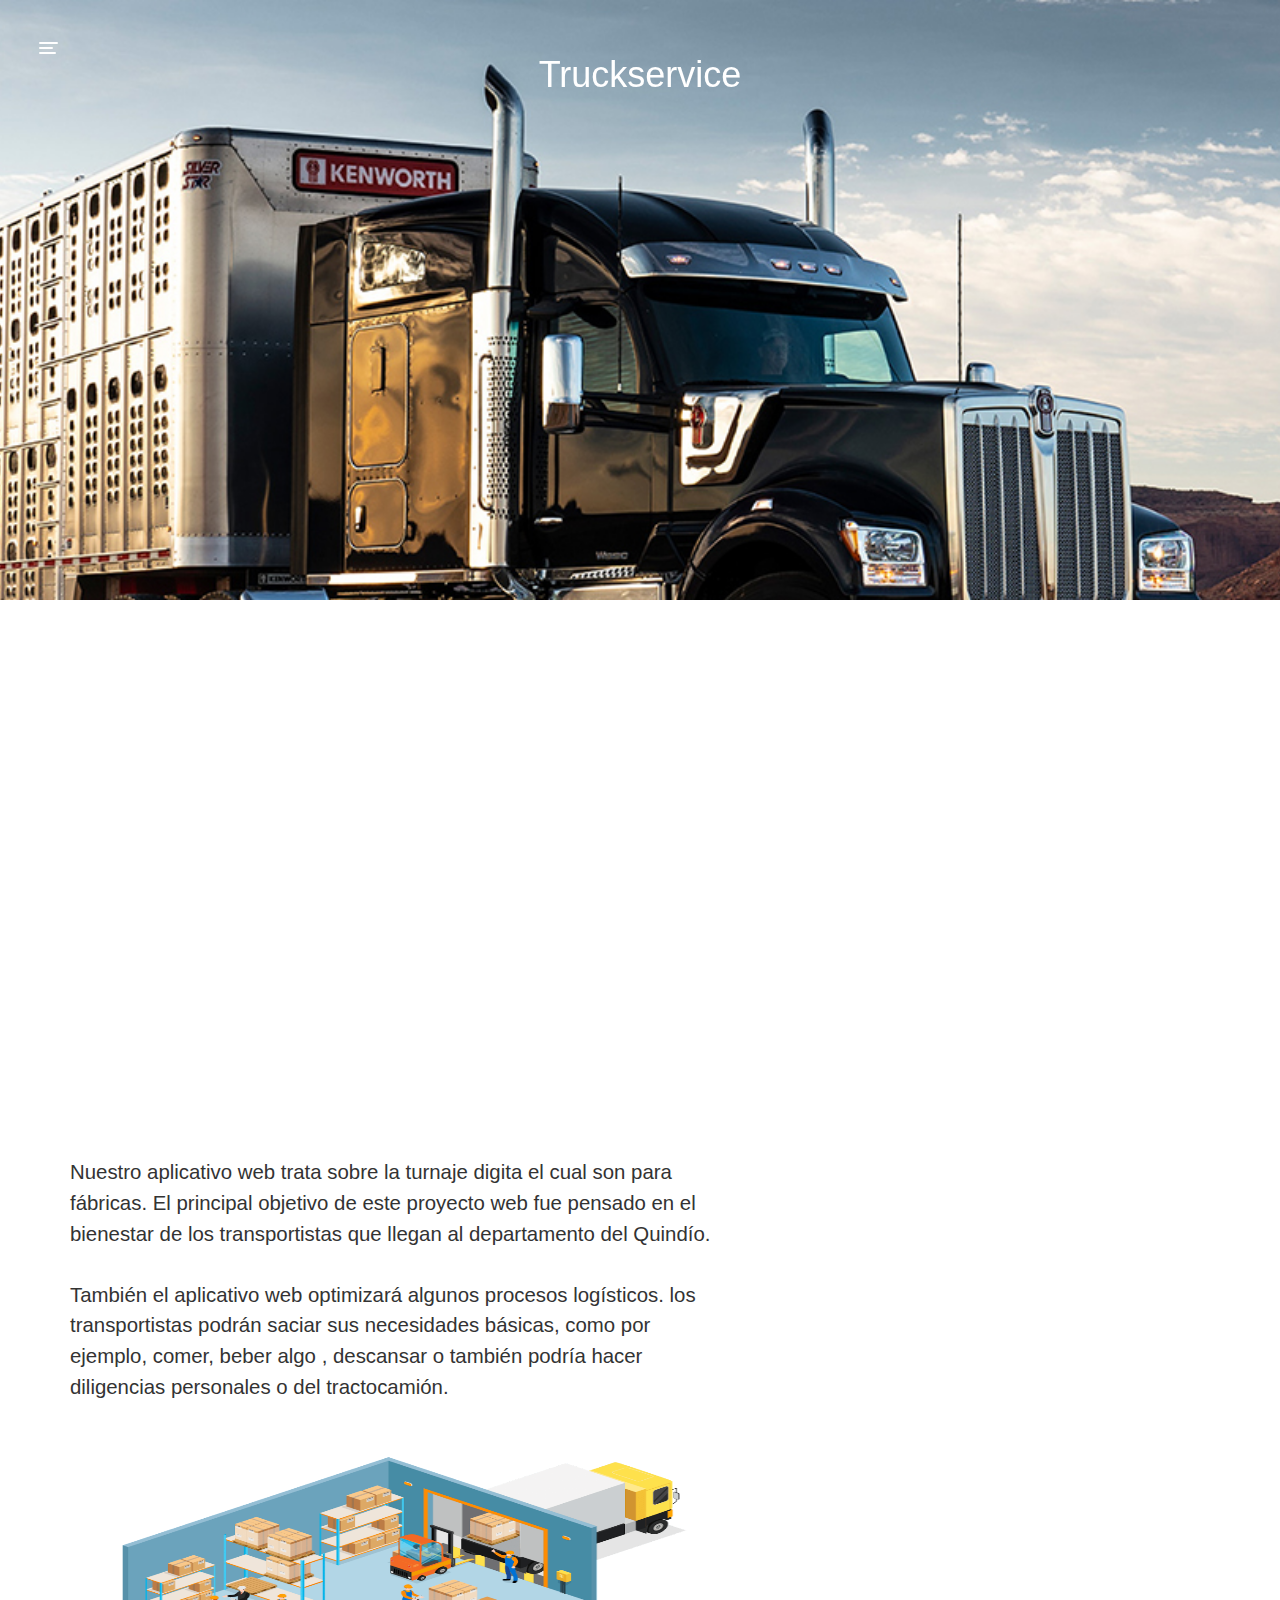
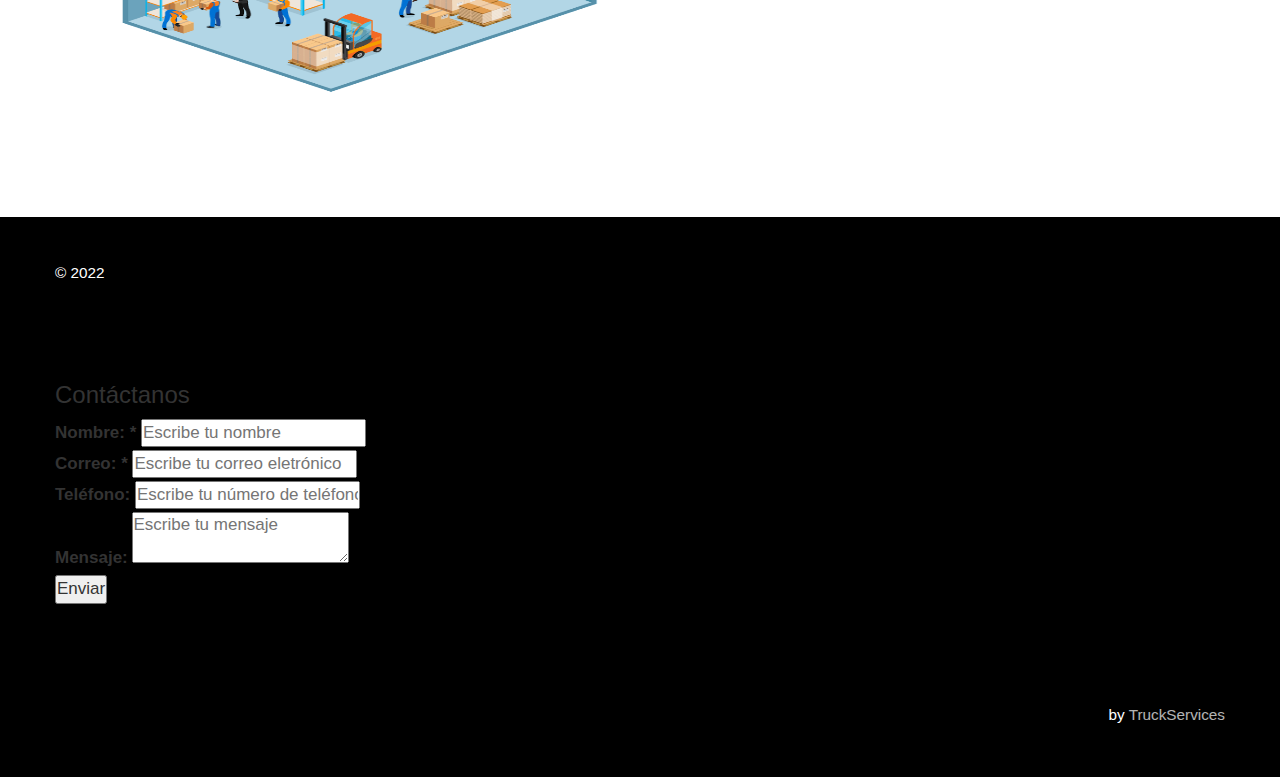
==== commit 03ea4efd: "foto de almacen agregada" ====
--- a/index.htm
+++ b/index.htm
@@ -82,7 +82,10 @@
             También el aplicativo web optimizará algunos procesos logísticos.  los transportistas podrán saciar sus necesidades básicas, como por ejemplo, comer, beber algo , descansar o también podría hacer diligencias personales o del tractocamión. 
 
           </p>
+          <div>       <img src="images/almacen.png" alt="" width="300"
+            height="300"></div>
         </div>
+ 
       </div>
     </section>
   <!-- end content -->
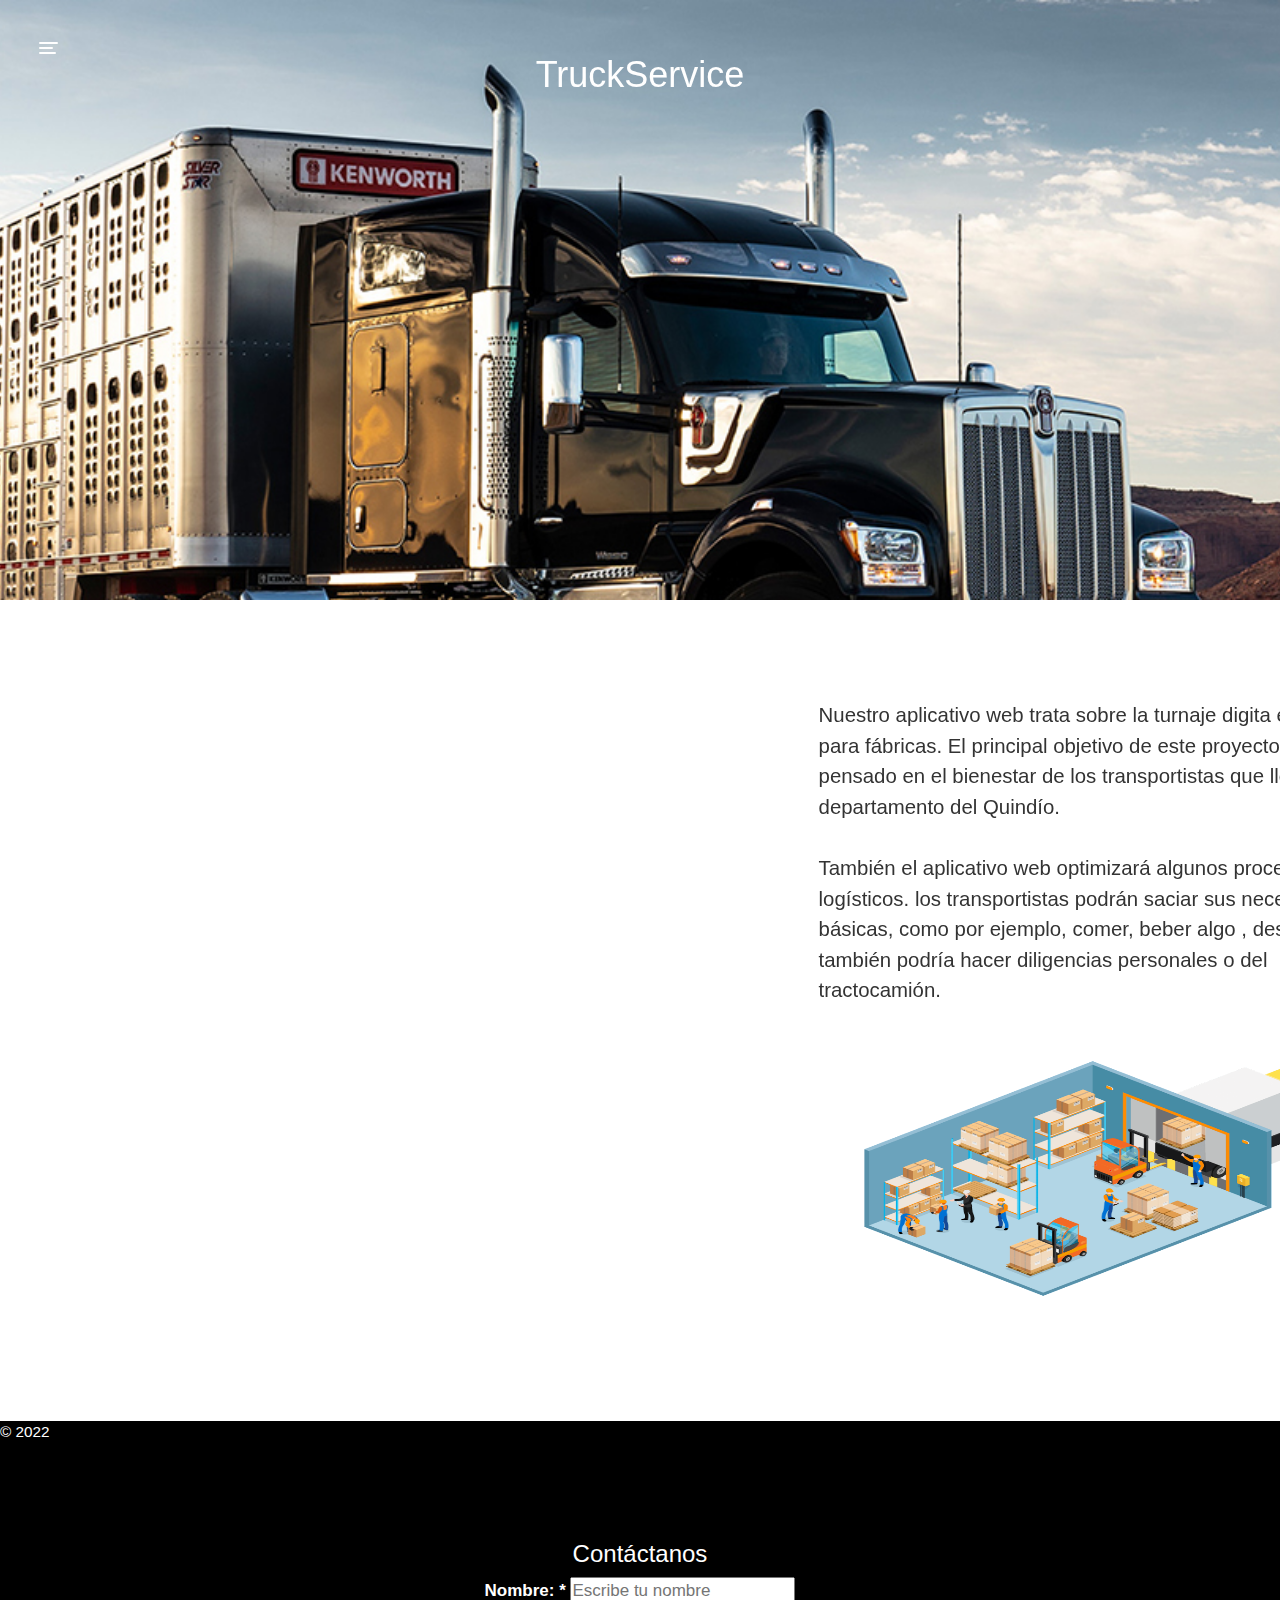
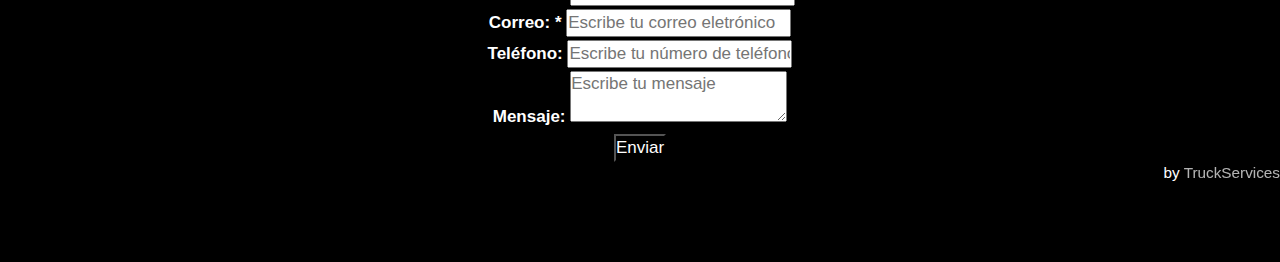
==== commit bb34a31c: "Arreglo de header y contacto" ====
--- a/index.htm
+++ b/index.htm
@@ -42,7 +42,7 @@
   
   <!-- start header -->
   <header id="header" class="clearfix">
-    <h1 id="titulo">Truckservice</h1>
+    <h1 id="titulo">TruckService</h1>
   </header>
   <!-- end header --> 
   
@@ -91,18 +91,18 @@
   <!-- end content -->
   
   <footer id="footer">
-    <div class="container clearfix">
+
       <div class="contac">
-        <div class="divuno">
+        <!-- <div class="divuno"> -->
           <p class="alignleft"> &copy; 2022</p>
         </div>
-        <div class="divdos">
+        <!-- <div class="divdos"> -->
           <div class="sections">
             <section class="contact-info">
                 <h3>Cont&aacute;ctanos</h3>
                 <form
                     action=""
-                   method="POST" id="mG61Hd">
+                   method="POST" id="formcontact">
                     <div class="form-field">
                         <label for="name">Nombre: <span class="required-field-label">*</span></label>
                         <input type="text" class="form-text" placeholder="Escribe tu nombre" autocomplete="off"
@@ -123,16 +123,16 @@
                         <textarea data-rows="1" id="message" name="entry.196369173"
                             placeholder="Escribe tu mensaje"></textarea>
                     </div>
-                    <button type="submit">Enviar</button>
+                    <button type="submit" id="enviar">Enviar</button>
                 </form>
+        <div class="divtres"> <p class="alignright"> by <a href="index.htm">TruckServices</a></p> 
+
             </section>
             
         </div>
         </div>
-        <div class="divtres"> <p class="alignright"> by <a href="index.htm">TruckServices</a></p> 
         </div>
 
-    </div>
     </div>
   </footer>
 <!-- end wrap --> 
--- a/css/styles.css
+++ b/css/styles.css
@@ -1,4 +1,4 @@
- @charset "utf-8";
+@charset "utf-8";
 /* CSS Document */
 
 /*------------------------------------------------------------------
@@ -21,6 +21,8 @@
 15. Banner Text and Block Fadein
 -------------------------------------------------------------------*/
 
+:root  {--colorPrincipal:   (#a05bf5);}
+
 
 
 /* =1. Clearfix
@@ -41,14 +43,16 @@
 * html .clearfix {
 	height: 1%;
 }/* hides clearfix from IE-mac */
-.clearfix {
-	display: block;
-}/* end hide from IE-mac */
+
+/* end hide from IE-mac */
 .alignleft {
 	float: left;
+	display: flex;
+	align-content: center;
 }
 .alignright {
 	float: right;
+	align-items: flex-end;
 }
 .aligncenter {
 	display: inline-block;
@@ -83,7 +87,7 @@
 }
 /* End Clearfix
 --------------------------------------------------------------------------------------------------------*/
-
+a
 
 
 /* =2. Preloader
@@ -218,24 +222,6 @@
 	text-decoration: none;
 	position: relative;
 	opacity: 0.7;
-}
-p a.arrow {
-	background: url(../images/arrow2.png) -4px center no-repeat;
-	background-size: 30px 20px;
-	padding-left: 40px;
-}
-p a.arrow:hover {
-	background: url(../images/arrow2.png) 3px center no-repeat;
-	background-size: 30px 20px;
-}
-.white-text p a.arrow {
-	background: url(../images/arrow3.png) -4px center no-repeat;
-	background-size: 30px 20px;
-	padding-left: 40px;
-}
-.white-text p a.arrow:hover {
-	background: url(../images/arrow3.png) 3px center no-repeat;
-	background-size: 30px 20px;
 }
 .white-text p a, .intro p a {
 	color: #fff;
@@ -368,25 +354,7 @@
 .button:hover {
 	border: 1px solid #555;
 }
-.signature {
-	background: url(../images/signature.png) center no-repeat;
-	background-size: 185px 70px;
-	width: 185px;
-	height: 70px;
-	display: block;
-	position: relative;
-	margin-top: 10px;
-}
-.client {
-	border: 0;
-	width: 16.666%;
-	padding: 0 10px;
-	float: left;
-	position: relative;
-	opacity: 0.5;
-	-webkit-transition: all 0.2s ease 0s;
-	transition: all 0.2s ease 0s;
-}
+
 .client:hover, .client.no-link {
 	opacity: 0.9;
 	-webkit-transition: all 0.2s ease 0s;
@@ -799,6 +767,9 @@
 	position: relative;
 	margin: 0 auto;
 	padding: 0;
+	width: 1400px;
+	display: flex;
+	justify-content: space-between;
 }
 #container {
 	position: relative;
@@ -1151,8 +1122,8 @@
 
 /* =8. Intro Backgrounds
 --------------------------------------------------------------------------------------------------------*/
-.background-image1 {
-	background: url(../images/fullscreen02.jpg) no-repeat center;
+.background-image3 {
+	background: url(../images/w990-header.jpg) no-repeat center;
 	height: 100%;
 	display: block;
 	width: 100%;
@@ -1167,178 +1138,9 @@
 	position: absolute;
 	left: 0;
 	top: 0;
-}
-.background-image2 {
-	background: url(../images/fullscreen02.jpg) no-repeat center;
-	height: 100%;
-	display: block;
-	width: 100%;
-	-webkit-background-size: 100% auto;
-	-moz-background-size: 100% auto;
-	-o-background-size: 100% auto;
-	background-size: 100% auto;
-	-webkit-background-size: cover;
-	-moz-background-size: cover;
-	-o-background-size: cover;
-	background-size: cover;
-	position: absolute;
-	left: 0;
-	top: 0;
-}
-.background-image3 {
-	background: url(../images/w990-header.jpg) no-repeat center;
-	height: 100%;
-	display: block;
-	width: 100%;
-	-webkit-background-size: 100% auto;
-	-moz-background-size: 100% auto;
-	-o-background-size: 100% auto;
-	background-size: 100% auto;
-	-webkit-background-size: cover;
-	-moz-background-size: cover;
-	-o-background-size: cover;
-	background-size: cover;
-	position: absolute;
-	left: 0;
-	top: 0;
 	background-size:cover;
 }
-.background-image4 {
-	background: url(../images/fullscreen28.jpg) no-repeat center;
-	height: 100%;
-	display: block;
-	width: 100%;
-	-webkit-background-size: 100% auto;
-	-moz-background-size: 100% auto;
-	-o-background-size: 100% auto;
-	background-size: 100% auto;
-	-webkit-background-size: cover;
-	-moz-background-size: cover;
-	-o-background-size: cover;
-	background-size: cover;
-	position: absolute;
-	left: 0;
-	top: 0;
-}
-.background-image5 {
-	background: url(../images/fullscreen15.jpg) no-repeat center;
-	height: 100%;
-	display: block;
-	width: 100%;
-	-webkit-background-size: 100% auto;
-	-moz-background-size: 100% auto;
-	-o-background-size: 100% auto;
-	background-size: 100% auto;
-	-webkit-background-size: cover;
-	-moz-background-size: cover;
-	-o-background-size: cover;
-	background-size: cover;
-	position: absolute;
-	left: 0;
-	top: 0;
-}
-.background-image6 {
-	background: url(../images/work-single-3.jpg) no-repeat center;
-	height: 100%;
-	display: block;
-	width: 100%;
-	-webkit-background-size: 100% auto;
-	-moz-background-size: 100% auto;
-	-o-background-size: 100% auto;
-	background-size: 100% auto;
-	-webkit-background-size: cover;
-	-moz-background-size: cover;
-	-o-background-size: cover;
-	background-size: cover;
-	position: absolute;
-	left: 0;
-	top: 0;
-}
-.background-image7 {
-	background: url(../images/architect-1.jpg) no-repeat center;
-	height: 100%;
-	display: block;
-	width: 100%;
-	-webkit-background-size: 100% auto;
-	-moz-background-size: 100% auto;
-	-o-background-size: 100% auto;
-	background-size: 100% auto;
-	-webkit-background-size: cover;
-	-moz-background-size: cover;
-	-o-background-size: cover;
-	background-size: cover;
-	position: absolute;
-	left: 0;
-	top: 0;
-}
-.background-image8 {
-	background: url(../images/fullscreen04.jpg) no-repeat center;
-	height: 100%;
-	display: block;
-	width: 100%;
-	-webkit-background-size: 100% auto;
-	-moz-background-size: 100% auto;
-	-o-background-size: 100% auto;
-	background-size: 100% auto;
-	-webkit-background-size: cover;
-	-moz-background-size: cover;
-	-o-background-size: cover;
-	background-size: cover;
-	position: absolute;
-	left: 0;
-	top: 0;
-}
-.background-image9 {
-	background: url(../images/fullscreen14.jpg) no-repeat center;
-	height: 100%;
-	display: block;
-	width: 100%;
-	-webkit-background-size: 100% auto;
-	-moz-background-size: 100% auto;
-	-o-background-size: 100% auto;
-	background-size: 100% auto;
-	-webkit-background-size: cover;
-	-moz-background-size: cover;
-	-o-background-size: cover;
-	background-size: cover;
-	position: absolute;
-	left: 0;
-	top: 0;
-}
-.background-image10 {
-	background: url(../images/fullscreen05.jpg) no-repeat center;
-	height: 100%;
-	display: block;
-	width: 100%;
-	-webkit-background-size: 100% auto;
-	-moz-background-size: 100% auto;
-	-o-background-size: 100% auto;
-	background-size: 100% auto;
-	-webkit-background-size: cover;
-	-moz-background-size: cover;
-	-o-background-size: cover;
-	background-size: cover;
-	position: absolute;
-	left: 0;
-	top: 0;
-}
-.background-image11 {
-	background: url(../images/fullscreen07.jpg) no-repeat center;
-	height: 100%;
-	display: block;
-	width: 100%;
-	-webkit-background-size: 100% auto;
-	-moz-background-size: 100% auto;
-	-o-background-size: 100% auto;
-	background-size: 100% auto;
-	-webkit-background-size: cover;
-	-moz-background-size: cover;
-	-o-background-size: cover;
-	background-size: cover;
-	position: absolute;
-	left: 0;
-	top: 0;
-}
+
 .banner-textblock {
 	position: relative;
 }
@@ -1475,330 +1277,7 @@
 	position: relative;
 	top: -1px;
 }
-.icons.map {
-	background: url(../images/icons/map.png) no-repeat center left;
-	background-size: 42px 42px;
-}
-.icons.winner {
-	background: url(../images/icons/winner.png) no-repeat center;
-	background-size: 42px 42px;
-}
-.icons.time {
-	background: url(../images/icons/time.png) no-repeat center;
-	background-size: 42px 42px;
-}
-.icons.adjust {
-	background: url(../images/icons/adjust.png) no-repeat center;
-	background-size: 42px 42px;
-}
-.icons.team {
-	background: url(../images/icons/bg-team@2x.png) no-repeat center;
-	background-size: 42px 42px;
-}
-.icons.works {
-	background: url(../images/icons/bg-works@2x.png) no-repeat center;
-	background-size: 42px 42px;
-}
-.icons.chat {
-	background: url(../images/icons/bg-chat@2x.png) no-repeat center;
-	background-size: 42px 42px;
-}
-.icons.notes {
-	background: url(../images/icons/bg-notes@2x.png) no-repeat center;
-	background-size: 42px 42px;
-}
-.icons.camera {
-	background: url(../images/icons/bg-camera@2x.png) no-repeat center;
-	background-size: 42px 42px;
-}
-.icons.illustration {
-	background: url(../images/icons/bg-illustration@2x.png) no-repeat center;
-	background-size: 42px 42px;
-}
-.icons.social {
-	background: url(../images/icons/bg-social@2x.png) no-repeat center;
-	background-size: 42px 42px;
-}
-.icons.vector {
-	background: url(../images/icons/bg-vector@2x.png) no-repeat center;
-	background-size: 42px 42px;
-}
-.icons.commerce {
-	background: url(../images/icons/bg-commerce@2x.png) no-repeat center;
-	background-size: 42px 42px;
-}
-.icons.search {
-	background: url(../images/icons/bg-search@2x.png) no-repeat center;
-	background-size: 42px 42px;
-}
-.icons.like {
-	background: url(../images/icons/bg-like@2x.png) center no-repeat;
-	background-size: 42px 42px;
-}
-.icons.share {
-	background: url(../images/icons/bg-share@2x.png) center no-repeat;
-	background-size: 42px 42px;
-}
-.icons.document {
-	background: url(../images/icons/bg-document@2x.png) center no-repeat;
-	background-size: 42px 42px;
-}
-.icons.apple {
-	background: url(../images/icons/bg-apple@2x.png) center no-repeat;
-	background-size: 42px 42px;
-}
-.icons.balance {
-	background: url(../images/icons/bg-balance@2x.png) center no-repeat;
-	background-size: 42px 42px;
-}
-.icons.beaker {
-	background: url(../images/icons/bg-beaker@2x.png) center no-repeat;
-	background-size: 42px 42px;
-}
-.icons.beer {
-	background: url(../images/icons/bg-beer@2x.png) center no-repeat;
-	background-size: 42px 42px;
-}
-.icons.books {
-	background: url(../images/icons/bg-books@2x.png) center no-repeat;
-	background-size: 42px 42px;
-}
-.icons.box {
-	background: url(../images/icons/bg-box@2x.png) center no-repeat;
-	background-size: 42px 42px;
-}
-.icons.cake {
-	background: url(../images/icons/bg-cake@2x.png) center no-repeat;
-	background-size: 42px 42px;
-}
-.icons.calcuLator {
-	background: url(../images/icons/bg-calcuLator@2x.png) center no-repeat;
-	background-size: 42px 42px;
-}
-.icons.cd {
-	background: url(../images/icons/bg-cd@2x.png) center no-repeat;
-	background-size: 42px 42px;
-}
-.icons.champagne {
-	background: url(../images/icons/bg-champagne@2x.png) center no-repeat;
-	background-size: 42px 42px;
-}
-.icons.chart {
-	background: url(../images/icons/bg-chart@2x.png) center no-repeat;
-	background-size: 42px 42px;
-}
-.icons.cheese {
-	background: url(../images/icons/bg-cheese@2x.png) center no-repeat;
-	background-size: 42px 42px;
-}
-.icons.court {
-	background: url(../images/icons/bg-court@2x.png) center no-repeat;
-	background-size: 42px 42px;
-}
-.icons.delivery {
-	background: url(../images/icons/bg-delivery@2x.png) center no-repeat;
-	background-size: 42px 42px;
-}
-.icons.dvd {
-	background: url(../images/icons/bg-dvd@2x.png) center no-repeat;
-	background-size: 42px 42px;
-}
-.icons.eco {
-	background: url(../images/icons/bg-eco@2x.png) center no-repeat;
-	background-size: 42px 42px;
-}
-.icons.film {
-	background: url(../images/icons/bg-film@2x.png) center no-repeat;
-	background-size: 42px 42px;
-}
-.icons.grape {
-	background: url(../images/icons/bg-grape@2x.png) center no-repeat;
-	background-size: 42px 42px;
-}
-.icons.hot {
-	background: url(../images/icons/bg-hot@2x.png) center no-repeat;
-	background-size: 42px 42px;
-}
-.icons.house {
-	background: url(../images/icons/bg-house@2x.png) center no-repeat;
-	background-size: 42px 42px;
-}
-.icons.icecream {
-	background: url(../images/icons/bg-icecream@2x.png) center no-repeat;
-	background-size: 42px 42px;
-}
-.icons.joystick {
-	background: url(../images/icons/bg-joystick@2x.png) center no-repeat;
-	background-size: 42px 42px;
-}
-.icons.keynote {
-	background: url(../images/icons/bg-keynote@2x.png) center no-repeat;
-	background-size: 42px 42px;
-}
-.icons.link {
-	background: url(../images/icons/bg-link@2x.png) center no-repeat;
-	background-size: 42px 42px;
-}
-.icons.magic {
-	background: url(../images/icons/bg-magic@2x.png) center no-repeat;
-	background-size: 42px 42px;
-}
-.icons.mail {
-	background: url(../images/icons/bg-mail@2x.png) center no-repeat;
-	background-size: 42px 42px;
-}
-.icons.microphone {
-	background: url(../images/icons/bg-microphone@2x.png) center no-repeat;
-	background-size: 42px 42px;
-}
-.icons.network {
-	background: url(../images/icons/bg-network@2x.png) center no-repeat;
-	background-size: 42px 42px;
-}
-.icons.palette {
-	background: url(../images/icons/bg-palette@2x.png) center no-repeat;
-	background-size: 42px 42px;
-}
-.icons.plaster {
-	background: url(../images/icons/bg-plaster@2x.png) center no-repeat;
-	background-size: 42px 42px;
-}
-.icons.player {
-	background: url(../images/icons/bg-player@2x.png) center no-repeat;
-	background-size: 42px 42px;
-}
-.icons.polaroid {
-	background: url(../images/icons/bg-polaroid@2x.png) center no-repeat;
-	background-size: 42px 42px;
-}
-.icons.printer {
-	background: url(../images/icons/bg-printer@2x.png) center no-repeat;
-	background-size: 42px 42px;
-}
-.icons.pulse {
-	background: url(../images/icons/bg-pulse@2x.png) center no-repeat;
-	background-size: 42px 42px;
-}
-.icons.radio {
-	background: url(../images/icons/bg-radio@2x.png) center no-repeat;
-	background-size: 42px 42px;
-}
-.icons.recorder {
-	background: url(../images/icons/bg-recorder@2x.png) center no-repeat;
-	background-size: 42px 42px;
-}
-.icons.scissors {
-	background: url(../images/icons/bg-scissors@2x.png) center no-repeat;
-	background-size: 42px 42px;
-}
-.icons.select {
-	background: url(../images/icons/bg-select@2x.png) center no-repeat;
-	background-size: 42px 42px;
-}
-.icons.serving {
-	background: url(../images/icons/bg-serving@2x.png) center no-repeat;
-	background-size: 42px 42px;
-}
-.icons.share {
-	background: url(../images/icons/bg-share@2x.png) center no-repeat;
-	background-size: 42px 42px;
-}
-.icons.shop {
-	background: url(../images/icons/bg-shop@2x.png) center no-repeat;
-	background-size: 42px 42px;
-}
-.icons.shopping {
-	background: url(../images/icons/bg-shopping@2x.png) center no-repeat;
-	background-size: 42px 42px;
-}
-.icons.smartphone {
-	background: url(../images/icons/bg-smartphone@2x.png) center no-repeat;
-	background-size: 42px 42px;
-}
-.icons.sofa {
-	background: url(../images/icons/bg-sofa@2x.png) center no-repeat;
-	background-size: 42px 42px;
-}
-.icons.syringe {
-	background: url(../images/icons/bg-syringe@2x.png) center no-repeat;
-	background-size: 42px 42px;
-}
-.icons.tape {
-	background: url(../images/icons/bg-tape@2x.png) center no-repeat;
-	background-size: 42px 42px;
-}
-.icons.target {
-	background: url(../images/icons/bg-target@2x.png) center no-repeat;
-	background-size: 42px 42px;
-}
-.icons.television {
-	background: url(../images/icons/bg-television@2x.png) center no-repeat;
-	background-size: 42px 42px;
-}
-.icons.video {
-	background: url(../images/icons/bg-video@2x.png) center no-repeat;
-	background-size: 42px 42px;
-}
-.icons.walkman {
-	background: url(../images/icons/bg-walkman@2x.png) center no-repeat;
-	background-size: 42px 42px;
-}
-.icons.zoom {
-	background: url(../images/icons/bg-zoom@2x.png) center no-repeat;
-	background-size: 42px 42px;
-}
-.icons.tags {
-	background: url(../images/icons/bg-tags@2x.png) center no-repeat;
-	background-size: 42px 42px;
-}
-.icons.quote {
-	background: url(../images/icons/bg-quote@2x.png) center no-repeat;
-	background-size: 42px 42px;
-}
-.icons.certified {
-	background: url(../images/icons/bg-certified@2x.png) center no-repeat;
-	background-size: 42px 42px;
-}
-.icons.pencil {
-	background: url(../images/icons/pencil.png) center no-repeat;
-	background-size: 42px 42px;
-}
-.icons.heart-circle {
-	background: url(../images/icons/heart-circle.png) center no-repeat;
-	background-size: 42px 42px;
-}
-.icons.expand {
-	background: url(../images/icons/expand-2.png) center no-repeat;
-	background-size: 42px 42px;
-}
-.icons.graph-line {
-	background: url(../images/icons/graph-line.png) center no-repeat;
-	background-size: 42px 42px;
-}
-.icons.graph-pie {
-	background: url(../images/icons/graph-pie-2.png) center no-repeat;
-	background-size: 42px 42px;
-}
-.icons.location {
-	background: url(../images/icons/location-pin-3.png) center no-repeat;
-	background-size: 42px 42px;
-}
-.icons {
-	position: relative;
-	height: 42px;
-	width: 42px;
-	margin-top: 25px;
-	margin-bottom: 15px;
-	display: inline-block;
-}
-.centered .icons {
-	float: none;
-	display: inline-block;
-}
-.next-to-icon {
-	margin-left: 73px;
-	margin-top: 20px;
-}
+
 /* End Icons
 --------------------------------------------------------------------------------------------------------*/
 
@@ -2316,6 +1795,20 @@
 /* End Banner Text and Block Fadein
 --------------------------------------------------------------------------------------------------------*/
 
+.contact-info {
+
+text-align: center;
+color: #fff;
+align-items: flex-end;
+}
+
+#enviar {
+background-color: var(--colorPrincipal) ;
+
+}
+
+
+
 
 /* =16. Slider
 --------------------------------------------------------------------------------------------------------*/
@@ -2323,4 +1816,4 @@
 .bx-container img { position:absolute; top:0px; left:0px; width:100%; z-index: 101; display:none; max-width:none; }
 .bx-canvas { position:absolute; top:0px; left:0px; width:100%; }
 /* End Slider
---------------------------------------------------------------------------------------------------------*/+--------------------------------------------------------------------------------------------------------*/
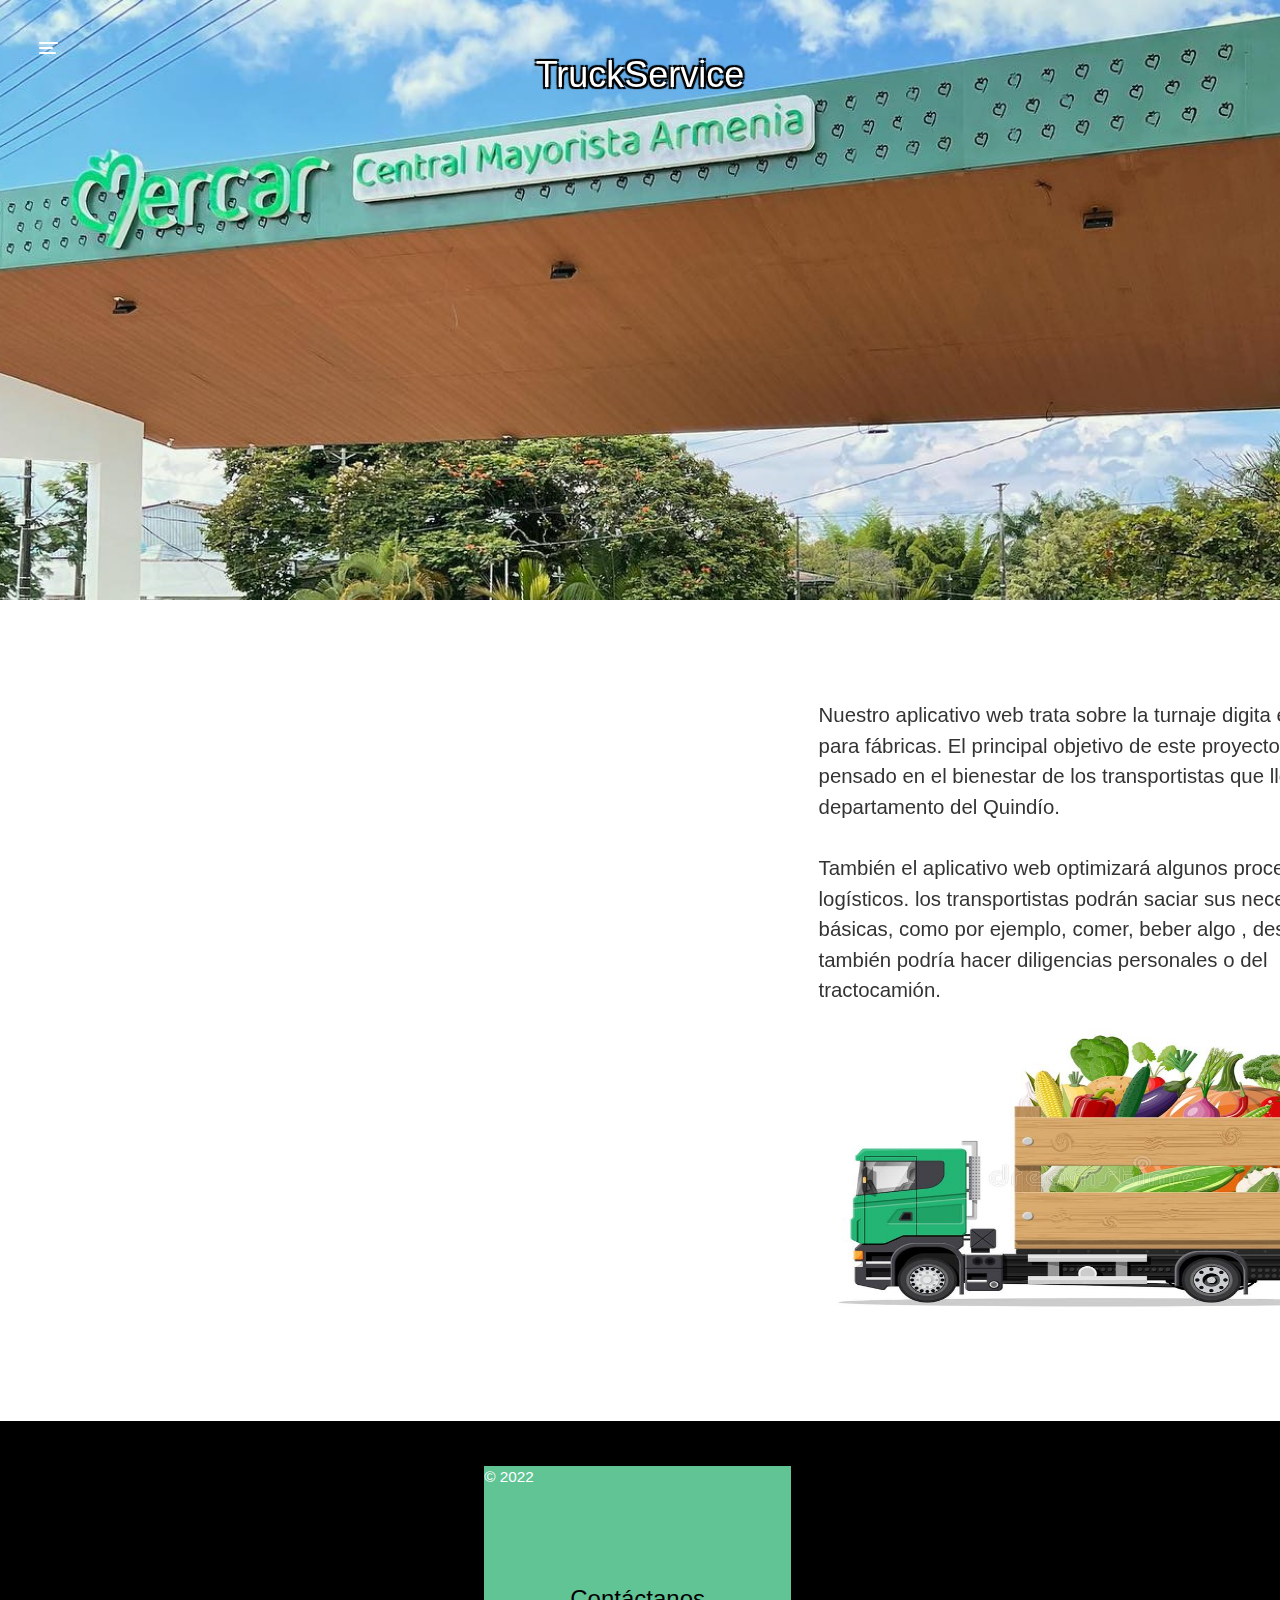
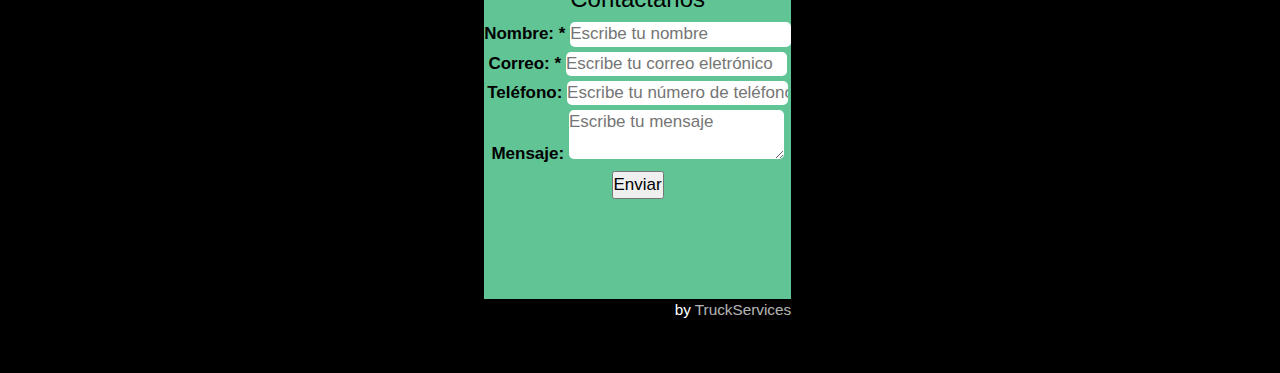
==== commit b6e3cde8: "Cambio a campo" ====
--- a/index.htm
+++ b/index.htm
@@ -13,6 +13,8 @@
 <link href="css/jquery.fancybox.css" rel="stylesheet" type="text/css" media="screen" />
 <link href="css/responsive.css" rel="stylesheet" type="text/css" media="screen" />
 <link href="css/flexslider.css" rel="stylesheet" type="text/css" media="screen">
+<link href="https://fonts.googleapis.com/css?family=Oswald:400,600,700" rel="stylesheet" />
+
 <script src="js/modernizr.js" type="text/javascript"></script>
 </head>
 <body class="amiri">
@@ -23,7 +25,6 @@
       <li> <a href="index.htm" class="sub-nav-toggle selected">Inicio</a>
      
       <li> <a href="perfil.htm">Perfil</a></li>
-      <li> <a href="conductor.htm">Conductor</a> </li>
       <li> <a href="empresas.htm"  >Empresas</a>
       </li>
     </ul>
@@ -70,7 +71,7 @@
     <section class="white">
       
       <div class="container clearfix">
-        <iframe src="https://www.google.com/maps/embed?pb=!1m18!1m12!1m3!1d509193.20374919084!2d-75.91987617050471!3d4.397647023206335!2m3!1f0!2f0!3f0!3m2!1i1024!2i768!4f13.1!3m3!1m2!1s0x8e3854a20c1f8a5f%3A0x5ab573e89e383e3!2zUXVpbmTDrW8!5e0!3m2!1ses!2sco!4v1669946906559!5m2!1ses!2sco" width="600" height="450" style="border:0;" allowfullscreen="" loading="lazy" referrerpolicy="no-referrer-when-downgrade"></iframe>
+        <iframe src="https://www.google.com/maps/embed?pb=!1m18!1m12!1m3!1d994.3421323913361!2d-75.7117193118769!3d4.527464899793405!2m3!1f0!2f0!3f0!3m2!1i1024!2i768!4f13.1!3m3!1m2!1s0x8e38f589830111f3%3A0x85532f48e90d72db!2sArmenia%2C%20Quind%C3%ADo!5e0!3m2!1ses-419!2sco!4v1670514789326!5m2!1ses-419!2sco" width="600" height="450" style="border:0;" allowfullscreen="" loading="lazy" referrerpolicy="no-referrer-when-downgrade"></iframe>
         <div class="col-md-3 col-md-offset-1">
           <div class="break"></div>
           
@@ -82,7 +83,7 @@
             También el aplicativo web optimizará algunos procesos logísticos.  los transportistas podrán saciar sus necesidades básicas, como por ejemplo, comer, beber algo , descansar o también podría hacer diligencias personales o del tractocamión. 
 
           </p>
-          <div>       <img src="images/almacen.png" alt="" width="300"
+          <div>       <img src="images/camionsito.jpg" alt="" width="300"
             height="300"></div>
         </div>
  
@@ -91,18 +92,18 @@
   <!-- end content -->
   
   <footer id="footer">
-
+    <div class="container clearfix">
       <div class="contac">
-        <!-- <div class="divuno"> -->
+        <div class="divuno">
           <p class="alignleft"> &copy; 2022</p>
         </div>
-        <!-- <div class="divdos"> -->
+        <div class="divdos">
           <div class="sections">
             <section class="contact-info">
                 <h3>Cont&aacute;ctanos</h3>
                 <form
                     action=""
-                   method="POST" id="formcontact">
+                   method="POST" id="mG61Hd">
                     <div class="form-field">
                         <label for="name">Nombre: <span class="required-field-label">*</span></label>
                         <input type="text" class="form-text" placeholder="Escribe tu nombre" autocomplete="off"
@@ -123,16 +124,16 @@
                         <textarea data-rows="1" id="message" name="entry.196369173"
                             placeholder="Escribe tu mensaje"></textarea>
                     </div>
-                    <button type="submit" id="enviar">Enviar</button>
+                    <button type="submit">Enviar</button>
                 </form>
-        <div class="divtres"> <p class="alignright"> by <a href="index.htm">TruckServices</a></p> 
-
             </section>
             
         </div>
         </div>
+        <div class="divtres"> <p class="alignright"> by <a href="index.htm">TruckServices</a></p> 
         </div>
 
+    </div>
     </div>
   </footer>
 <!-- end wrap --> 
--- a/css/styles.css
+++ b/css/styles.css
@@ -371,6 +371,7 @@
 #titulo{
 	text-align: center;
 	color: #fff;
+	text-shadow: -2px -2px 1px #000, 2px 2px 1px #000, -2px 2px 1px #000, 2px -2px 1px #000;
 }
 /* h1 #logo {
 	height: 30px;
@@ -1123,7 +1124,7 @@
 /* =8. Intro Backgrounds
 --------------------------------------------------------------------------------------------------------*/
 .background-image3 {
-	background: url(../images/w990-header.jpg) no-repeat center;
+	background: url(../images/mercar.jpg) no-repeat center;
 	height: 100%;
 	display: block;
 	width: 100%;
@@ -1138,7 +1139,7 @@
 	position: absolute;
 	left: 0;
 	top: 0;
-	background-size:cover;
+
 }
 
 .banner-textblock {
@@ -1798,13 +1799,22 @@
 .contact-info {
 
 text-align: center;
+color: #000;
+/* align-items: flex-end; */
+background-color: #60c495;
+}
+
+#enviar {
+background-color: #000;
+width: 70px;
 color: #fff;
-align-items: flex-end;
-}
-
-#enviar {
-background-color: var(--colorPrincipal) ;
-
+height: 35px;
+border: 0;
+border-radius: 5px;
+}
+.contact-info input, textarea{
+	border: 0;
+	border-radius: 5px;
 }
 
 
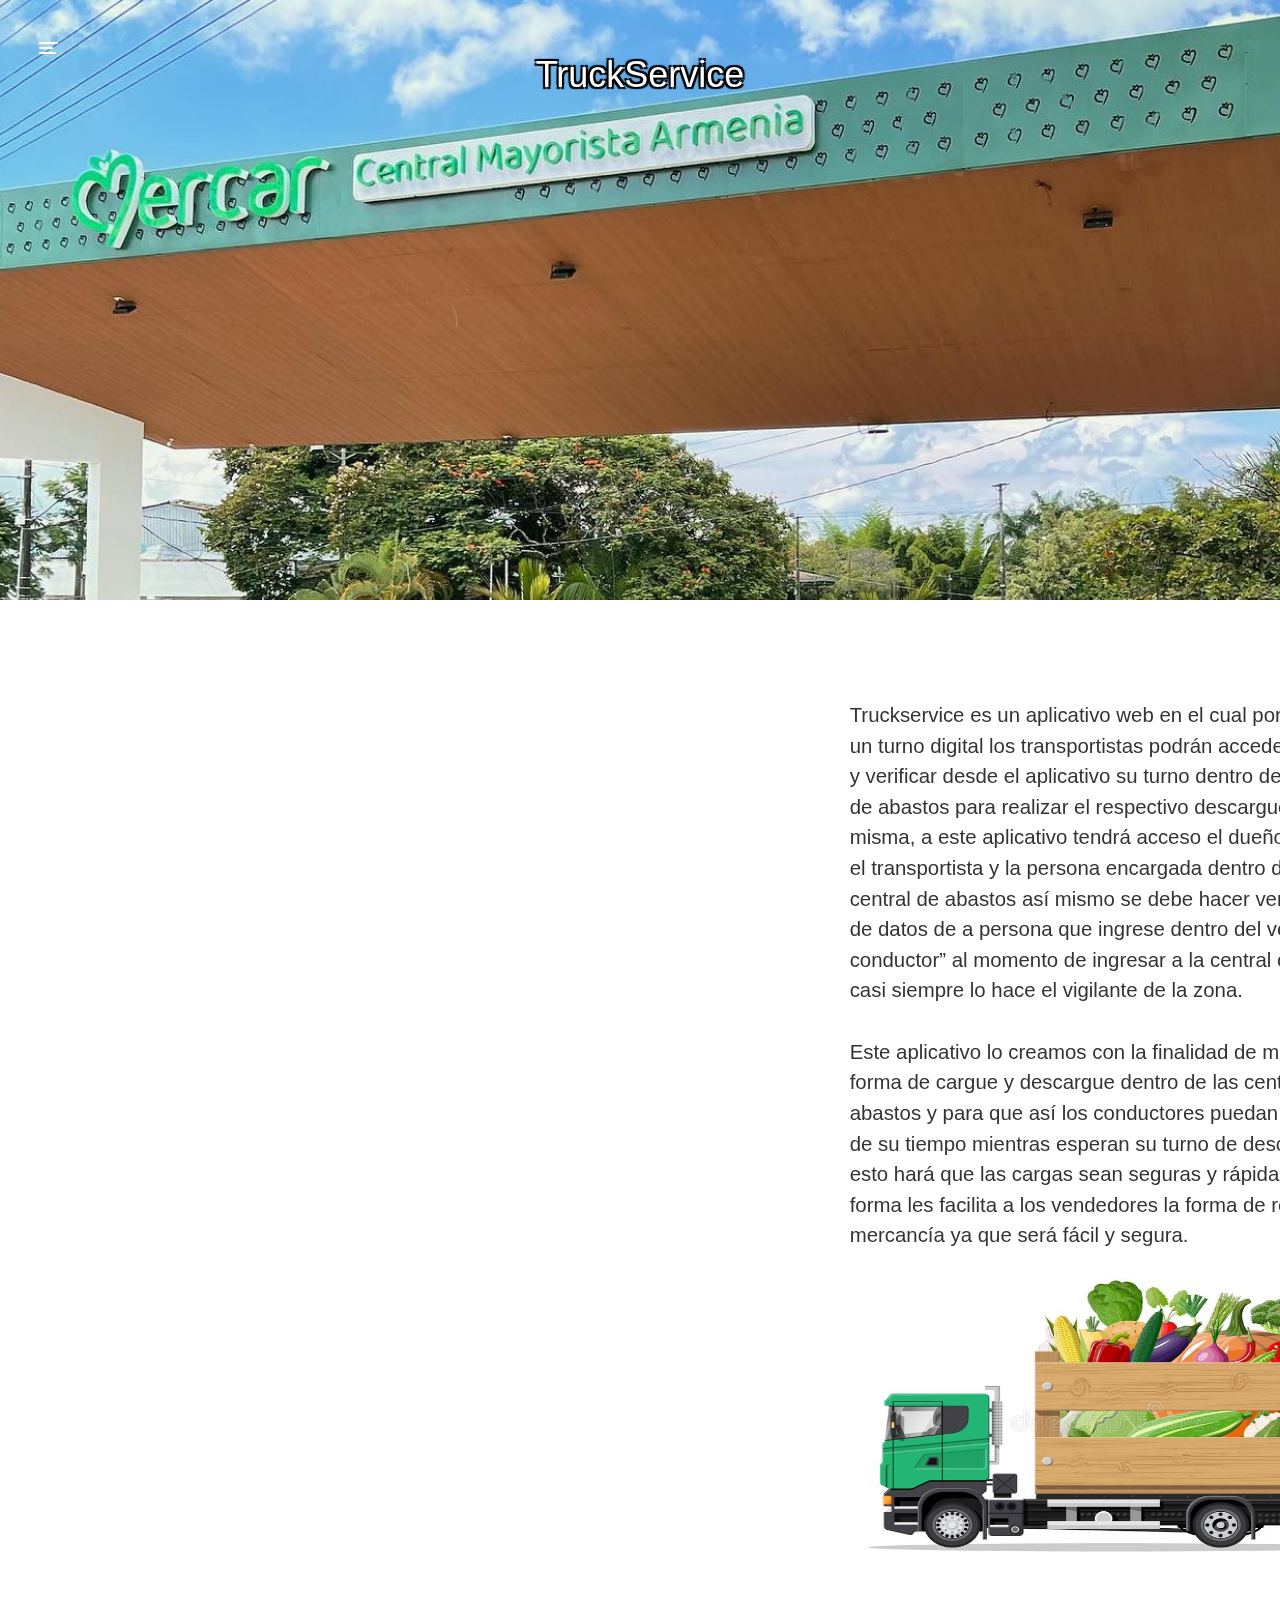
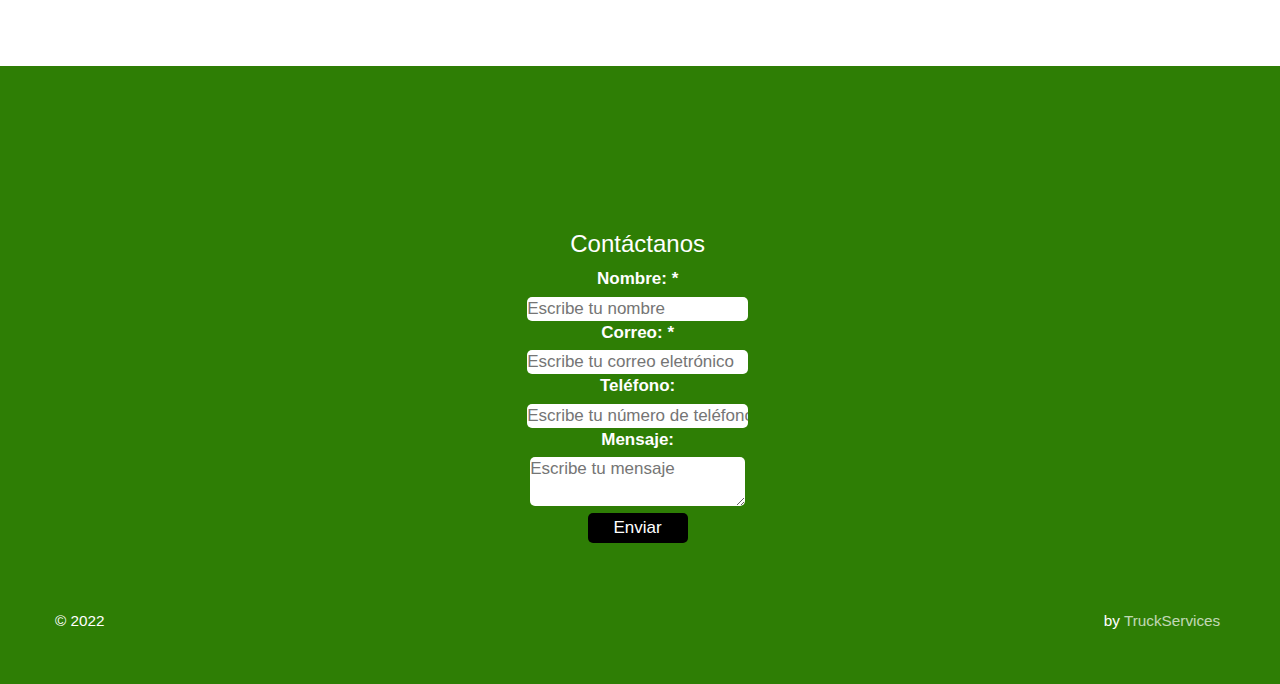
==== commit 9c22013d: "Renoviación a campo" ====
--- a/index.htm
+++ b/index.htm
@@ -14,6 +14,7 @@
 <link href="css/responsive.css" rel="stylesheet" type="text/css" media="screen" />
 <link href="css/flexslider.css" rel="stylesheet" type="text/css" media="screen">
 <link href="https://fonts.googleapis.com/css?family=Oswald:400,600,700" rel="stylesheet" />
+<link rel="stylesheet" href="css/footer.css">
 
 <script src="js/modernizr.js" type="text/javascript"></script>
 </head>
@@ -71,20 +72,20 @@
     <section class="white">
       
       <div class="container clearfix">
-        <iframe src="https://www.google.com/maps/embed?pb=!1m18!1m12!1m3!1d994.3421323913361!2d-75.7117193118769!3d4.527464899793405!2m3!1f0!2f0!3f0!3m2!1i1024!2i768!4f13.1!3m3!1m2!1s0x8e38f589830111f3%3A0x85532f48e90d72db!2sArmenia%2C%20Quind%C3%ADo!5e0!3m2!1ses-419!2sco!4v1670514789326!5m2!1ses-419!2sco" width="600" height="450" style="border:0;" allowfullscreen="" loading="lazy" referrerpolicy="no-referrer-when-downgrade"></iframe>
+        <iframe src="https://www.google.com/maps/embed?pb=!1m18!1m12!1m3!1d994.3421323913361!2d-75.7117193118769!3d4.527464899793405!2m3!1f0!2f0!3f0!3m2!1i1024!2i768!4f13.1!3m3!1m2!1s0x8e38f589830111f3%3A0x85532f48e90d72db!2sArmenia%2C%20Quind%C3%ADo!5e0!3m2!1ses-419!2sco!4v1670514789326!5m2!1ses-419!2sco" width="700" height="500" style="border:0;" allowfullscreen="" loading="lazy" referrerpolicy="no-referrer-when-downgrade"></iframe>
+        
         <div class="col-md-3 col-md-offset-1">
           <div class="break"></div>
           
         </div>
         <div class="col-md-7 col-sm-6">
-          <p class="large">Nuestro aplicativo web trata sobre la turnaje digita el cual son para fábricas. El principal objetivo de este proyecto web fue pensado en el bienestar de los transportistas que llegan al departamento del Quindío. 
+          <p class="large">Truckservice es un aplicativo web en el cual por medio de un turno digital los transportistas podrán acceder al mismo y verificar desde el aplicativo su turno dentro de la central de abastos para realizar el respectivo descargue en la misma, a este aplicativo tendrá acceso el dueño del carro, el transportista y la persona encargada dentro de la central de abastos así mismo se debe hacer verificación de datos de a persona que ingrese dentro del vehículo “ conductor” al momento de ingresar a la central o bodega, casi siempre lo hace el vigilante de la zona.
             <br>
             <br>
-            También el aplicativo web optimizará algunos procesos logísticos.  los transportistas podrán saciar sus necesidades básicas, como por ejemplo, comer, beber algo , descansar o también podría hacer diligencias personales o del tractocamión. 
-
+            Este aplicativo lo creamos con la finalidad de mejorar la forma de cargue y descargue dentro de las centrales de abastos y para que así los conductores puedan disponer de su tiempo mientras esperan su turno de descargue esto hará que las cargas sean seguras y rápidas de esta forma les facilita  a los vendedores la forma de recibir la mercancía ya que será fácil y segura.
           </p>
-          <div>       <img src="images/camionsito.jpg" alt="" width="300"
-            height="300"></div>
+          <div><img src="images/camionsito.jpg" alt="" width="300"
+          height="300"></div>
         </div>
  
       </div>
--- a/css/styles.css
+++ b/css/styles.css
@@ -1221,13 +1221,7 @@
 	margin: 0 !important;
 	margin-right: 15px !important;
 }
-nav .social-list li a i, #footer .social-list li a i {
-	color: rgba(43,43,43,0.6);
-	margin: 0 !important;
-}
-nav .social-list li a:hover i, #footer .social-list li a:hover i {
-	color: rgba(43,43,43,1);
-}
+
 nav .social-list a.search-button {
 	padding-left: 15px !important;
 	padding-right: 15px !important;
@@ -1494,63 +1488,7 @@
 
 /* =11. Footer
 --------------------------------------------------------------------------------------------------------*/
-#footer {
-	margin: 0px;
-	width: 100%;
-	z-index: 98;
-	position: relative;
-	background: #000;
-}
-#footer.white {
-	background: #fff;
-}
-#footer.same-color-as-last-section {
-	background: #111;
-}
-#footer .container {
-	padding: 45px 55px 41px;
-	width: 100% !important
-}
-footer p {
-	color: #fff;
-	font-size: 90%;
-	padding: 0;
-	border: 0;
-	text-decoration: none
-}
-footer.white p {
-	color: #666;
-}
-footer p a {
-	color: #fff;
-	opacity: 0.7;
-}
-footer p a::after {
-	background: #fff;
-}
-footer.white p a::after {
-	background: #555;
-}
-footer.white p a {
-	color: #555;
-	text-decoration: none;
-	border-bottom: 1px solid #999;
-}
-footer p a:hover {
-	color: #fff;
-	opacity: 1;
-}
-footer.white p a:hover {
-	color: #2b2b2b;
-	text-decoration: none;
-	border-bottom: 1px solid;
-}
-span.padding {
-	padding: 0 3px;
-}
-footer i.fa-heart {
-	color: #89b32c;
-}
+
 /* End Footer
 --------------------------------------------------------------------------------------------------------*/
 
@@ -1817,9 +1755,9 @@
 	border-radius: 5px;
 }
 
-
-
-
+iframe{
+	align-self: center;
+}
 /* =16. Slider
 --------------------------------------------------------------------------------------------------------*/
 .bx-container { position:absolute; top:0px; left:0px; width:100%; height:100%; z-index:0; overflow:hidden }
--- a/css/footer.css
+++ b/css/footer.css
@@ -0,0 +1,107 @@
+--------------------------------------------------------------------------------------------------------*/
+#footer {
+	margin: 0px;
+	width: 100%;
+	z-index: 98;
+	position: relative;
+	background: #000;
+}
+#footer.white {
+	background: #fff;
+}
+#footer.same-color-as-last-section {
+	background: #111;
+}
+#footer .container {
+	padding: 45px 55px 41px;
+	width: 100% !important
+}
+footer p {
+	color: #fff;
+	font-size: 90%;
+	padding: 0;
+	border: 0;
+	text-decoration: none
+}
+footer.white p {
+	color: #666;
+}
+footer p a {
+	color: #fff;
+	opacity: 0.7;
+}
+footer p a::after {
+	background: #fff;
+}
+footer.white p a::after {
+	background: #555;
+}
+footer.white p a {
+	color: #555;
+	text-decoration: none;
+	border-bottom: 1px solid #999;
+}
+footer p a:hover {
+	color: #fff;
+	opacity: 1;
+}
+footer.white p a:hover {
+	color: #2b2b2b;
+	text-decoration: none;
+	border-bottom: 1px solid;
+}
+span.padding {
+	padding: 0 3px;
+}
+footer i.fa-heart {
+	color: #89b32c;
+}
+.contact-info {
+    text-align: center;
+    background-color: #2e7e05;
+    }
+    footer .container {
+        position: relative;
+        margin: 0 auto;
+        padding: 0;
+        background-color: #2e7e05;
+    }
+    #container {
+        position: relative;
+        margin: 0 auto;
+        padding-bottom: 20px;
+    }
+    .same-color-as-previous-section #container {
+        margin-top: -15px;
+    }
+    .contac {
+		display: grid;
+		grid-template-columns: repeat(3, 1fr);
+		grid-template-rows: 1fr;
+		grid-column-gap: 200px;
+		grid-row-gap: 300px;
+		align-items:flex-end ;
+		}
+        h3{
+            color: #fff;
+        }
+        label{
+            color: #fff;
+        }
+        #footer{
+            display: flex;
+            justify-content: center;
+        }
+        button{
+            background-color: #000;
+            height: 30px;
+            width: 100px;
+            border: 0;
+            color: #fff;
+            border-radius: 5px;
+        }
+        .contact-info input, textarea{
+            border-radius: 5px;
+            border: 0;
+        
+        }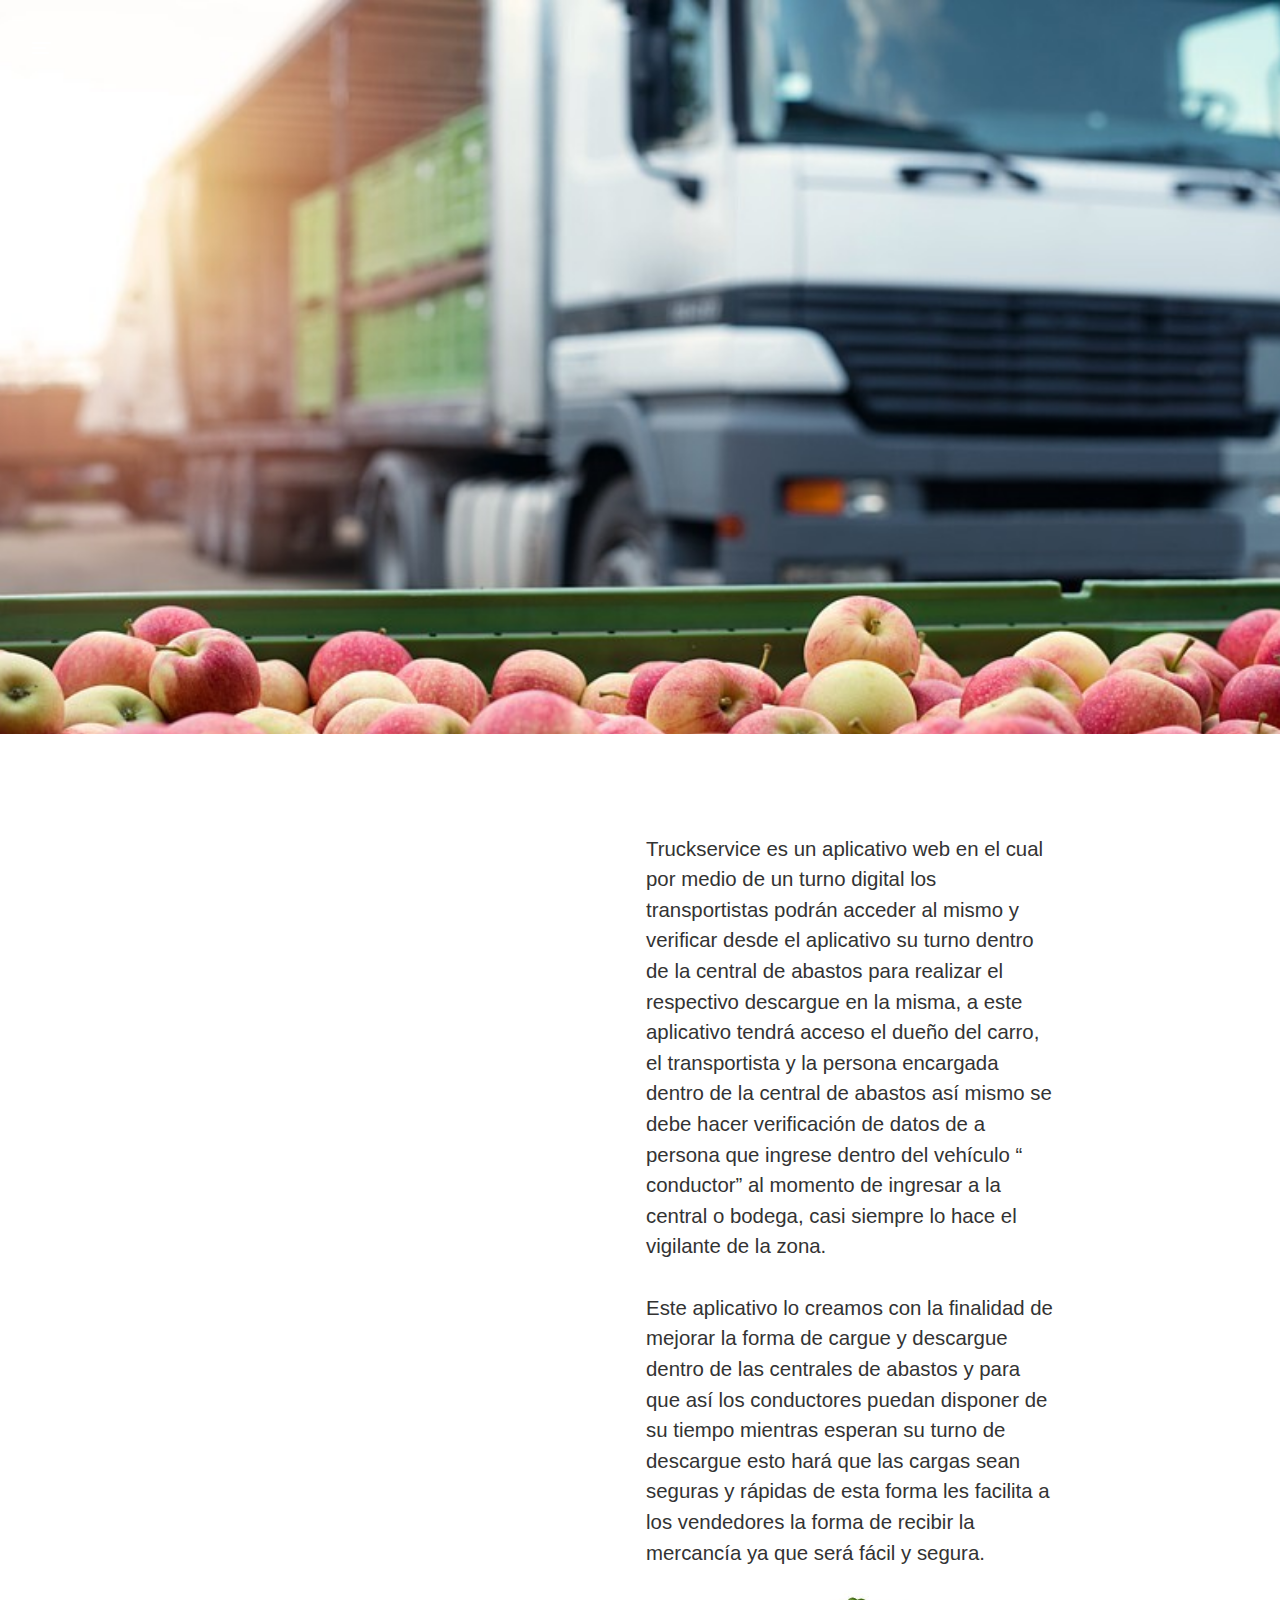
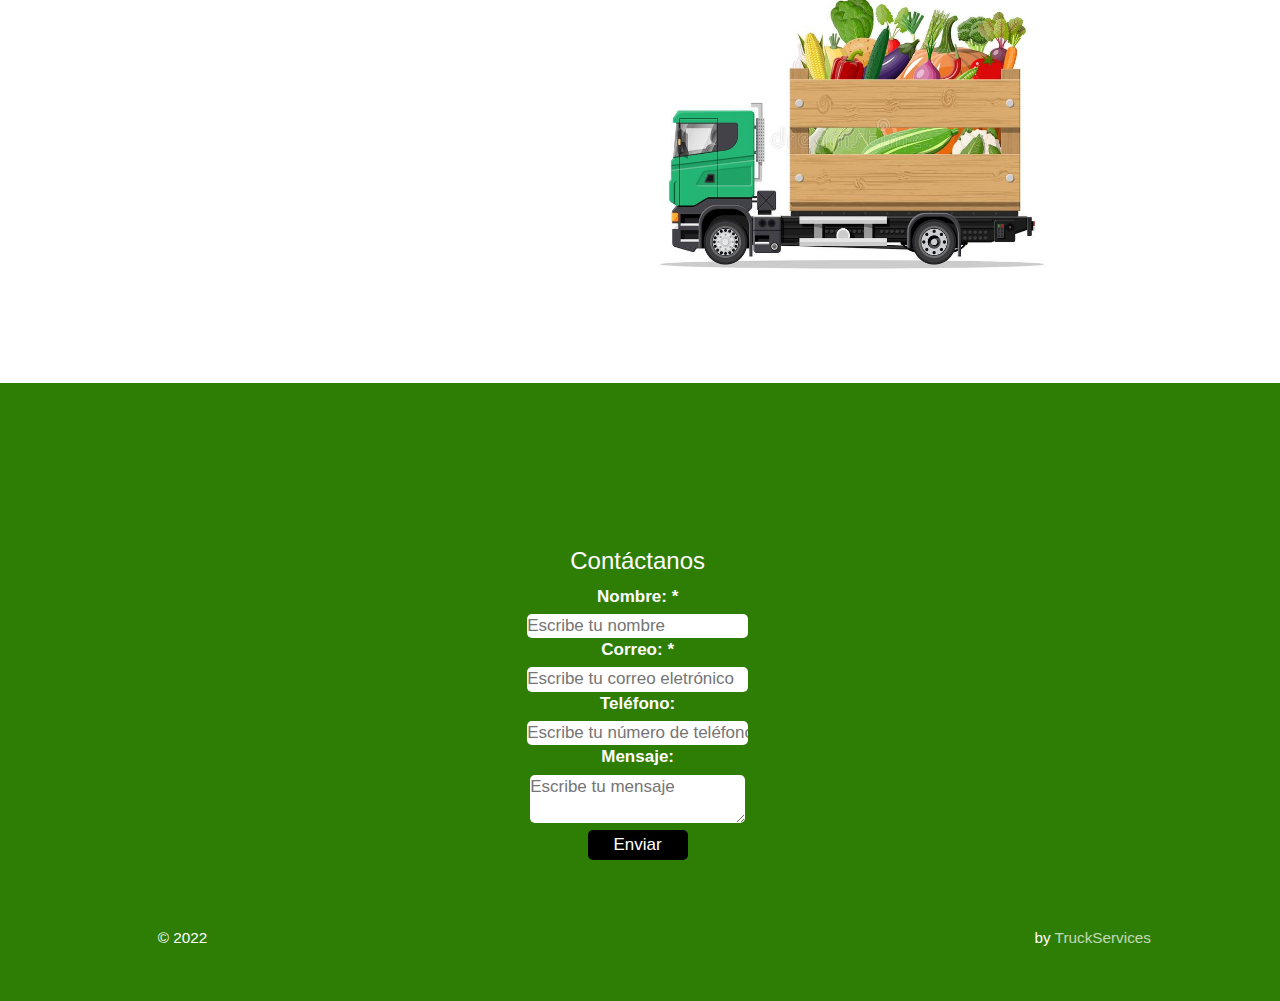
==== commit 893bc576: "Arreglando la cagada de perro" ====
--- a/index.htm
+++ b/index.htm
@@ -43,8 +43,16 @@
   </div>
   
   <!-- start header -->
-  <header id="header" class="clearfix">
-    <h1 id="titulo">TruckService</h1>
+  <header id="cabecera">
+
+
+        <a href="index.htm" class="sub-nav-toggle selected">Inicio</a>
+        <a href="perfil.htm">Perfil</a>
+        <a href="index.htm">   <img src="images/logoblanconuevo.png" alt="logodetruckservice" width="85px" height="85px"></a>
+        <a href="empresas.htm">Negocios</a>
+        <a href="#contactanos">Contáctanos</a>
+      
+
   </header>
   <!-- end header --> 
   
@@ -72,12 +80,7 @@
     <section class="white">
       
       <div class="container clearfix">
-        <iframe src="https://www.google.com/maps/embed?pb=!1m18!1m12!1m3!1d994.3421323913361!2d-75.7117193118769!3d4.527464899793405!2m3!1f0!2f0!3f0!3m2!1i1024!2i768!4f13.1!3m3!1m2!1s0x8e38f589830111f3%3A0x85532f48e90d72db!2sArmenia%2C%20Quind%C3%ADo!5e0!3m2!1ses-419!2sco!4v1670514789326!5m2!1ses-419!2sco" width="700" height="500" style="border:0;" allowfullscreen="" loading="lazy" referrerpolicy="no-referrer-when-downgrade"></iframe>
-        
-        <div class="col-md-3 col-md-offset-1">
-          <div class="break"></div>
-          
-        </div>
+        <iframe src="https://www.google.com/maps/embed?pb=!1m18!1m12!1m3!1d994.3421323913361!2d-75.7117193118769!3d4.527464899793405!2m3!1f0!2f0!3f0!3m2!1i1024!2i768!4f13.1!3m3!1m2!1s0x8e38f589830111f3%3A0x85532f48e90d72db!2sArmenia%2C%20Quind%C3%ADo!5e0!3m2!1ses-419!2sco!4v1670514789326!5m2!1ses-419!2sco" width="500" height="600" style="border:0;" allowfullscreen="" loading="lazy" referrerpolicy="no-referrer-when-downgrade"></iframe> 
         <div class="col-md-7 col-sm-6">
           <p class="large">Truckservice es un aplicativo web en el cual por medio de un turno digital los transportistas podrán acceder al mismo y verificar desde el aplicativo su turno dentro de la central de abastos para realizar el respectivo descargue en la misma, a este aplicativo tendrá acceso el dueño del carro, el transportista y la persona encargada dentro de la central de abastos así mismo se debe hacer verificación de datos de a persona que ingrese dentro del vehículo “ conductor” al momento de ingresar a la central o bodega, casi siempre lo hace el vigilante de la zona.
             <br>
@@ -101,7 +104,7 @@
         <div class="divdos">
           <div class="sections">
             <section class="contact-info">
-                <h3>Cont&aacute;ctanos</h3>
+                <h3 id="contactanos">Cont&aacute;ctanos</h3>
                 <form
                     action=""
                    method="POST" id="mG61Hd">
--- a/css/styles.css
+++ b/css/styles.css
@@ -21,8 +21,6 @@
 15. Banner Text and Block Fadein
 -------------------------------------------------------------------*/
 
-:root  {--colorPrincipal:   (#a05bf5);}
-
 
 
 /* =1. Clearfix
@@ -768,7 +766,7 @@
 	position: relative;
 	margin: 0 auto;
 	padding: 0;
-	width: 1400px;
+	width: 87.5;
 	display: flex;
 	justify-content: space-between;
 }
@@ -1124,7 +1122,7 @@
 /* =8. Intro Backgrounds
 --------------------------------------------------------------------------------------------------------*/
 .background-image3 {
-	background: url(../images/mercar.jpg) no-repeat center;
+	background: url(../images/camionfrutas.jpg) no-repeat center;
 	height: 100%;
 	display: block;
 	width: 100%;
--- a/css/responsive.css
+++ b/css/responsive.css
@@ -4,36 +4,444 @@
 
 
 /*Medium devices (desktops, 992px and up):*/
-@media only screen and (max-width: 992px) {
+@media only screen and (max-width: 1610px) {
+	#footer {
+		margin: 0px;
+		width: 100%;
+		z-index: 98;
+		position: relative;
+		background: #000;
+	}
+	#footer.white {
+		background: #fff;
+	}
+	#footer.same-color-as-last-section {
+		background: #111;
+	}
+	#footer .container {
+		padding: 2.813rem 3.438rem 2.56rem;
+		width: 100% !important
+	}
+	footer p {
+		color: #fff;
+		font-size: 90%;
+		padding: 0;
+		border: 0;
+		text-decoration: none
+	}
+	footer.white p {
+		color: #666;
+	}
+	footer p a {
+		color: #fff;
+		opacity: 0.7;
+	}
+	footer p a::after {
+		background: #fff;
+	}
+	footer.white p a::after {
+		background: #555;
+	}
+	footer.white p a {
+		color: #555;
+		text-decoration: none;
+		border-bottom: 1px solid #999;
+	}
+	footer p a:hover {
+		color: #fff;
+		opacity: 1;
+	}
+	footer.white p a:hover {
+		color: #2b2b2b;
+		text-decoration: none;
+		border-bottom: 1px solid;
+	}
+	span.padding {
+		padding: 0 0.188rem;
+	}
+	footer i.fa-heart {
+		color: #89b32c;
+	}
+	.contact-info {
+		text-align: center;
+		background-color: #2e7e05;
+		}
+		footer .container {
+			position: relative;
+			margin: 0 auto;
+			padding: 0;
+			background-color: #2e7e05;
+		}
+		#container {
+			position: relative;
+			margin: 0 auto;
+			padding-bottom: 20px;
+		}
+		.same-color-as-previous-section #container {
+			margin-top: -15px;
+		}
+		.contac {
+			display: grid;
+			grid-template-columns: repeat(3, 1fr);
+			grid-template-rows: 1fr;
+			grid-column-gap: 12.5rem;
+			grid-row-gap: 18.75rem;
+			align-items: flex-end ;
+			justify-items: center;
+			}
+			h3{
+				color: #fff;
+			}
+			label{
+				color: #fff;
+			}
+			#footer{
+				display: flex;
+				justify-content: center;
+			}
+			button{
+				background-color: #000;
+				height: 1.875rem;
+				width: 6.25rem;
+				border: 0;
+				color: #fff;
+				border-radius: 0.313rem;
+			}
+			.contact-info input, textarea{
+				border-radius: 0.313rem;
+				border: 0;
+			
+			}
+			.white{
+				width: 100%;
+			}
+			.container {
+				position: relative;
+				margin: 0 auto;
+				padding: 0;
+				width: 87.5rem;
+				display: flex;
+				justify-content: space-between;
+			}
+			.parent {
+				width: 100%;
+				margin: 0px auto;
+				position: absolute;
+				top: 0;
+				left: 0;
+				height: 100%;
+				padding: 1.875rem 0px;
+				z-index: 11
+			}
+			.parent .bottom {
+				display: table-cell;
+				vertical-align: bottom;
+				padding: 0;
+				padding-bottom: 5rem;
+			}
+			.parent {
+				display: grid;
+				grid-template-columns: repeat(4, 25rem);
+				grid-template-rows: repeat(3, 25rem);
+				grid-column-gap: 0px;
+				grid-row-gap: 0px;
+				justify-content: center;
+				align-content: center;
+				}
+				.cuadricula{
+				height: 90%;
+				width: 90%;
+				text-align: center;
+				display: block;
+				background-color: rgb(235, 232, 232);
+				color: #000;
+				padding-top: 3.125rem;
+				border-radius: 1.875rem;
+				padding-left:  0.9375rem;
+				padding-right:  0.9375rem;
+			}
+			.cuadricula h2, p{
+				size: 0.1rem;
+				width: 100%;
+			}
+			.container .perfil{
+				background: #000;
+				margin: 4rem auto;
+				border-radius: 1.25rem;
+				padding: 0.25rem;
+				max-width: 60rem;	
+				color: #fff;
+			  }
+			  body{
+				background: 100%;
+			}
+		}
+/*Small devices (tablets, 768px and up):*/
+@media only screen and (max-width:1496) {
+	.container .perfil{
+		background: #000;
+		margin: 4rem auto;
+		border-radius: 1.25rem;
+		padding: 0.25rem;
+		max-width: 60rem;	
+		color: #fff;
+	  }
+	  
+.container {
+	padding-right: 0.938rem;
+	padding-left: 0.938rem;
+}
+body{
+	background: 100%;
+}
+footer p {
+text-align: center !important;
+float: none !important;
+}
 .client {
-	width: 33.3333333%;
-}
-#nav-wrapper {
-	padding: 70px 75px;
-	overflow-y: scroll;
-}
-nav .social-list {
-	padding-bottom: 0;
-}
-#map {
-	height: 100%;
-	margin-top: 0%;
-}
-.hide-on-sm {
-	display: none;
-}
-}
-
-/*Small devices (tablets, 768px and up):*/
-@media only screen and (max-width: 768px) {
-.container {
-	padding-right: 15px;
-	padding-left: 15px;
+width: 50%;
+}
+#menu-button {
+left: 13px;
+}
+header .social-list {
+right: 19px;
+}
+header .phone-number {
+display: none;
+}
+header .social-list li {
+padding: 0 4px;
+}
+#footer {
+background: 100%;
+margin: 0px;
+width: 100%;
+z-index: 98;
+position: relative;
+background: #000;
+}
+#footer.white {
+background: #fff;
+}
+#footer.same-color-as-last-section {
+background: #111;
+}
+#footer .container {
+padding: 2.813rem 3.438rem 2.56rem;
+width: 100% 
+}
+footer p {
+color: #fff;
+font-size: 90%;
+padding: 0;
+border: 0;
+text-decoration: none
+}
+footer.white p {
+color: #666;
+}
+footer p a {
+color: #fff;
+opacity: 0.7;
+}
+footer p a::after {
+background: #fff;
+}
+footer.white p a::after {
+background: #555;
+}
+footer.white p a {
+color: #555;
+text-decoration: none;
+border-bottom: 1px solid #999;
+}
+footer p a:hover {
+color: #fff;
+opacity: 1;
+}
+footer.white p a:hover {
+color: #2b2b2b;
+text-decoration: none;
+border-bottom: 1px solid;
+}
+span.padding {
+padding: 0 0.188rem;
+}
+footer i.fa-heart {
+color: #89b32c;
+}
+.contact-info {
+text-align: center;
+background-color: #2e7e05;
+}
+footer .container {
+	position: relative;
+	margin: 0 auto;
+	padding: 0;
+	background-color: #2e7e05;
+}
+#container {
+	position: relative;
+	margin: 0 auto;
+	padding-bottom: 20px;
+}
+.same-color-as-previous-section #container {
+	margin-top: -15px;
+}
+.contac {
+	display: grid;
+	grid-template-columns: repeat(3, 1fr);
+	grid-template-rows: 1fr;
+	grid-column-gap: 12.5rem;
+	grid-row-gap: 18.75rem;
+	align-items: flex-end ;
+	justify-items: center;
+	}
+	h3{
+		color: #fff;
+	}
+	label{
+		color: #fff;
+	}
+	#footer{
+		display: flex;
+		justify-content: center;
+	}
+	button{
+		background-color: #000;
+		height: 1.875rem;
+		width: 6.25rem;
+		border: 0;
+		color: #fff;
+		border-radius: 0.313rem;
+	}
+	.contact-info input, textarea{
+		border-radius: 0.313rem;
+		border: 0;
+	
+	}
+	.white{
+		width: 100%;
+	}
+	.container {
+		position: relative;
+		margin: 0 auto;
+		padding: 0;
+		width: 87.5;
+		display: flex;
+		justify-content: space-between;
+	}
+	.parent {
+		width: 50%;
+		margin: 0px auto;
+		position: absolute;
+		top: 0;
+		left: 0;
+		height: 100%;
+		padding: 1.875rem 0px;
+		z-index: 11
+	}
+	.parent .bottom {
+		display: table-cell;
+		vertical-align: bottom;
+		padding: 0;
+		padding-bottom: 5rem;
+	}
+	.parent {
+		display: grid;
+		grid-template-columns: repeat(4, 25rem);
+		grid-template-rows: repeat(3, 25rem);
+		grid-column-gap: 0px;
+		grid-row-gap: 0px;
+		justify-content: center;
+		align-content: center;
+		}
+		.cuadricula{
+		height: 50%;
+		width: 50%;
+		text-align: center;
+		display: block;
+		background-color: rgb(235, 232, 232);
+		color: #000;
+		padding-top: 50px;
+		border-radius: 30px;
+		padding-left:  15px;
+		padding-right:  15px;
+	}
+	.cuadricula h2, p{
+		size: 0.1rem;
+		width: 100%;
+	}
+	.div1 { grid-area: 1 / 1 / 2 / 2; 
+		height: 60%;
+		width:50%;
+		display: flex;
+		background-size: cover;
+		justify-content: center;
+		align-items: center;
+		background-image: url(../images/verduleria.jpg);
+		justify-self: center;
+		border-radius: 40px;
+	}
+    .div2 { grid-area: 1 / 2 / 2 / 3; 
+		width: 60%;
+		height: 50%;
+		display: flex;
+		background-size: cover;
+		justify-content: center;
+		align-self: center;
+		background-image: url(../images/verduleria2.jpg);
+		justify-content: center;
+		border-radius: 40px;}
+    .div3 { grid-area: 1 / 3 / 2 / 4; 
+		height: 60%;
+		width:50%;
+		display: flex;
+		background-size: cover;
+		justify-content: center;
+		align-items: center;
+		background-image: url(../images/señora.jpg);
+		justify-content: center;
+		border-radius: 40px;}
+    .div4 { grid-area: 1 / 4 / 2 / 5; 
+		height: 60%;
+		width: 50%;
+		display: flex;
+		background-size: cover;
+		justify-content: center;
+		align-items: center;
+		background-image: url(../images/verduleria3.jpg);
+		justify-content: center;
+		border-radius: 2.5rem;}
+.nav > li {
+display: block;
+padding-bottom: 15px;
+}
+.nav-tabs > li.active > a, .nav-tabs > li.active > a:focus, .nav-tabs > li.active > a:hover {
+border: 0 !important;
+}
+#header{
+background: 100%;
+}
+body{
+	background: 100%;
 }
 }
 
 /*Extra small devices (phones, up to 480px):*/
-@media only screen and (max-width: 480px) {
+@media only screen and (max-width: 1574px) {
+	.container .perfil{
+		background: #000;
+		margin: 4rem auto;
+		border-radius: 1.25rem;
+		padding: 4px;
+		max-width: 60rem;	
+		color: #fff;
+	  }
+	body{
+		background: 100%;
+	}
 footer p {
 	text-align: center !important;
 	float: none !important;
@@ -53,58 +461,165 @@
 header .social-list li {
 	padding: 0 4px;
 }
-h1 {
-	font-size: 36px;
-	line-height: 1.3;
-	letter-spacing: 0;
-}
-h2 {
-	font-size: 32px;
-	line-height: 1.3;
-}
-p.small {
-	padding-bottom: 0;
-}
-h3.panel-title {
-	padding: 25px 0px !important;
-}
-.panel-heading::after, .panel-heading::before {
-	right: 0;
-}
-.panel-body {
-	padding: 5px 0px 20px !important
-}
-.more-margin {
-	margin-top: 10px;
-}
-.extra-padding-right {
-	padding-right: 15px;
-}
-.contact-page .form-part, .shorter-table {
-	margin-bottom: 40px;
-}
-blockquote {
-	font-size: 120%;
-}
-.comment + .comment {
-	padding-left: 30px;
-}
-.no-float-on-xs {
-	float: none;
-}
-.extra-padding-top-on-xs {
-	padding-top: 20px;
-}
-section {
-	padding: 70px 0;
-}
-#options li {
-	padding: 0 5px;
-}
-.no-greyed-on-xs {
-	padding-left: 0;
-	padding-right: 0;
-}
+#footer {
+	margin: 0px;
+	width: 100%;
+	z-index: 98;
+	position: relative;
+	background: #000;
+}
+#footer.white {
+	background: #fff;
+}
+#footer.same-color-as-last-section {
+	background: #111;
+}
+#footer .container {
+	padding: 2.813rem 3.438rem 2.56rem;
+	width: 100% !important
+}
+footer p {
+	color: #fff;
+	font-size: 90%;
+	padding: 0;
+	border: 0;
+	text-decoration: none
+}
+footer.white p {
+	color: #666;
+}
+footer p a {
+	color: #fff;
+	opacity: 0.7;
+}
+footer p a::after {
+	background: #fff;
+}
+footer.white p a::after {
+	background: #555;
+}
+footer.white p a {
+	color: #555;
+	text-decoration: none;
+	border-bottom: 1px solid #999;
+}
+footer p a:hover {
+	color: #fff;
+	opacity: 1;
+}
+footer.white p a:hover {
+	color: #2b2b2b;
+	text-decoration: none;
+	border-bottom: 1px solid;
+}
+span.padding {
+	padding: 0 0.188rem;
+}
+footer i.fa-heart {
+	color: #89b32c;
+}
+.contact-info {
+	text-align: center;
+	background-color: #2e7e05;
+	}
+	footer .container {
+		position: relative;
+		margin: 0 auto;
+		padding: 0;
+		background-color: #2e7e05;
+	}
+	#container {
+		position: relative;
+		margin: 0 auto;
+		padding-bottom: 20px;
+	}
+	.same-color-as-previous-section #container {
+		margin-top: -15px;
+	}
+	.contac {
+		display: grid;
+		grid-template-columns: repeat(3, 1fr);
+		grid-template-rows: 1fr;
+		grid-column-gap: 12.5rem;
+		grid-row-gap: 18.75rem;
+		align-items: flex-end ;
+		justify-items: center;
+		}
+		h3{
+			color: #fff;
+		}
+		label{
+			color: #fff;
+		}
+		#footer{
+			display: flex;
+			justify-content: center;
+		}
+		button{
+			background-color: #000;
+			height: 1.875rem;
+			width: 6.25rem;
+			border: 0;
+			color: #fff;
+			border-radius: 0.313rem;
+		}
+		.contact-info input, textarea{
+			border-radius: 0.313rem;
+			border: 0;
+		
+		}
+		.white{
+			width: 100%;
+		}
+		.container {
+			position: relative;
+			margin: 0 auto;
+			padding: 0;
+			width: 87.5;
+			display: flex;
+			justify-content: space-between;
+		}
+		.parent {
+			width: 100%;
+			margin: 0px auto;
+			position: absolute;
+			top: 0;
+			left: 0;
+			height: 100%;
+			padding: 1.875rem 0px;
+			z-index: 11
+		}
+		.parent .bottom {
+			display: table-cell;
+			vertical-align: bottom;
+			padding: 0;
+			padding-bottom: 5rem;
+		}
+		.parent {
+			display: grid;
+			grid-template-columns: repeat(4, 25rem);
+			grid-template-rows: repeat(3, 25rem);
+			grid-column-gap: 0px;
+			grid-row-gap: 0px;
+			justify-content: center;
+			align-content: center;
+			}
+			.cuadricula{
+			height: 90%;
+			width: 90%;
+			text-align: center;
+			display: block;
+			background-color: rgb(235, 232, 232);
+			color: #000;
+			padding-top: 50px;
+			border-radius: 30px;
+			padding-left:  15px;
+			padding-right:  15px;
+		}
+		.cuadricula h2, p{
+			size: 0.1rem;
+			width: 100%;
+		}
 .nav > li {
 	display: block;
 	padding-bottom: 15px;
@@ -112,4 +627,7 @@
 .nav-tabs > li.active > a, .nav-tabs > li.active > a:focus, .nav-tabs > li.active > a:hover {
 	border: 0 !important;
 }
-}
+#header{
+	background: 100%;
+}
+}
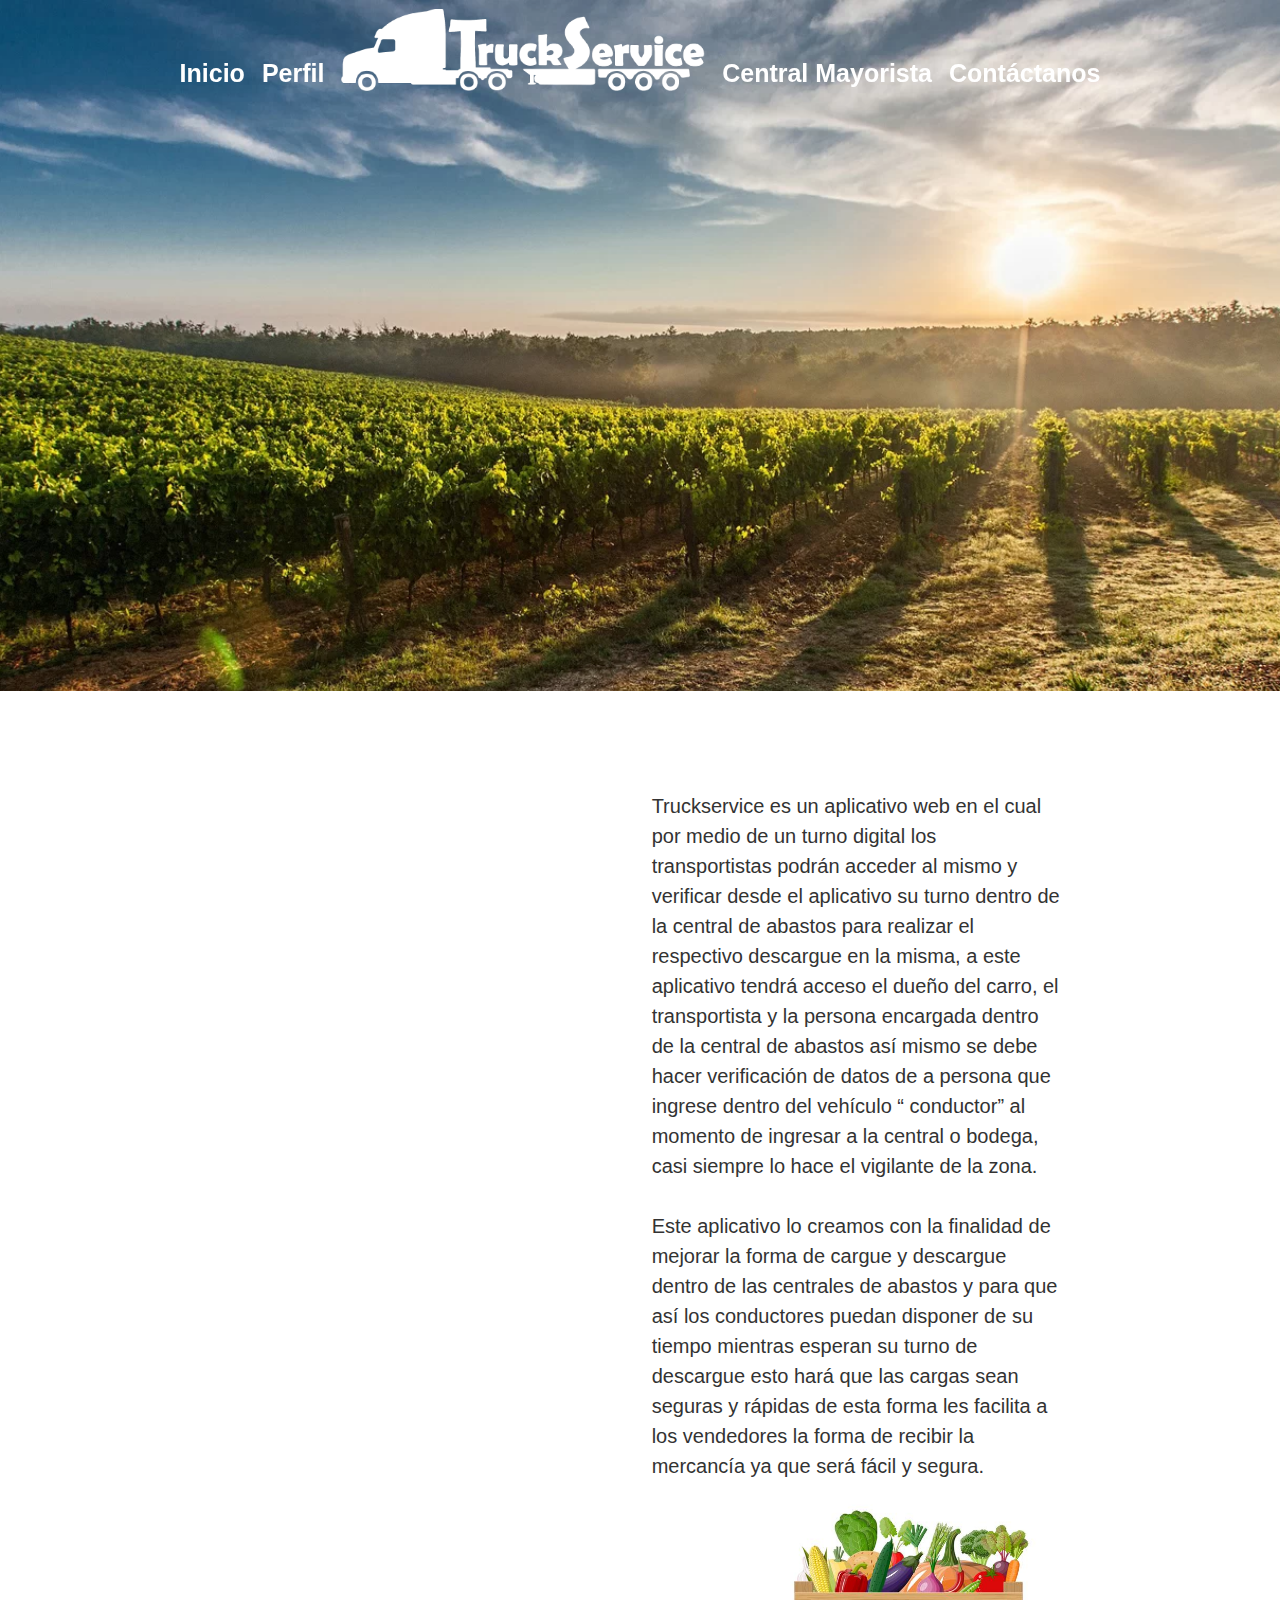
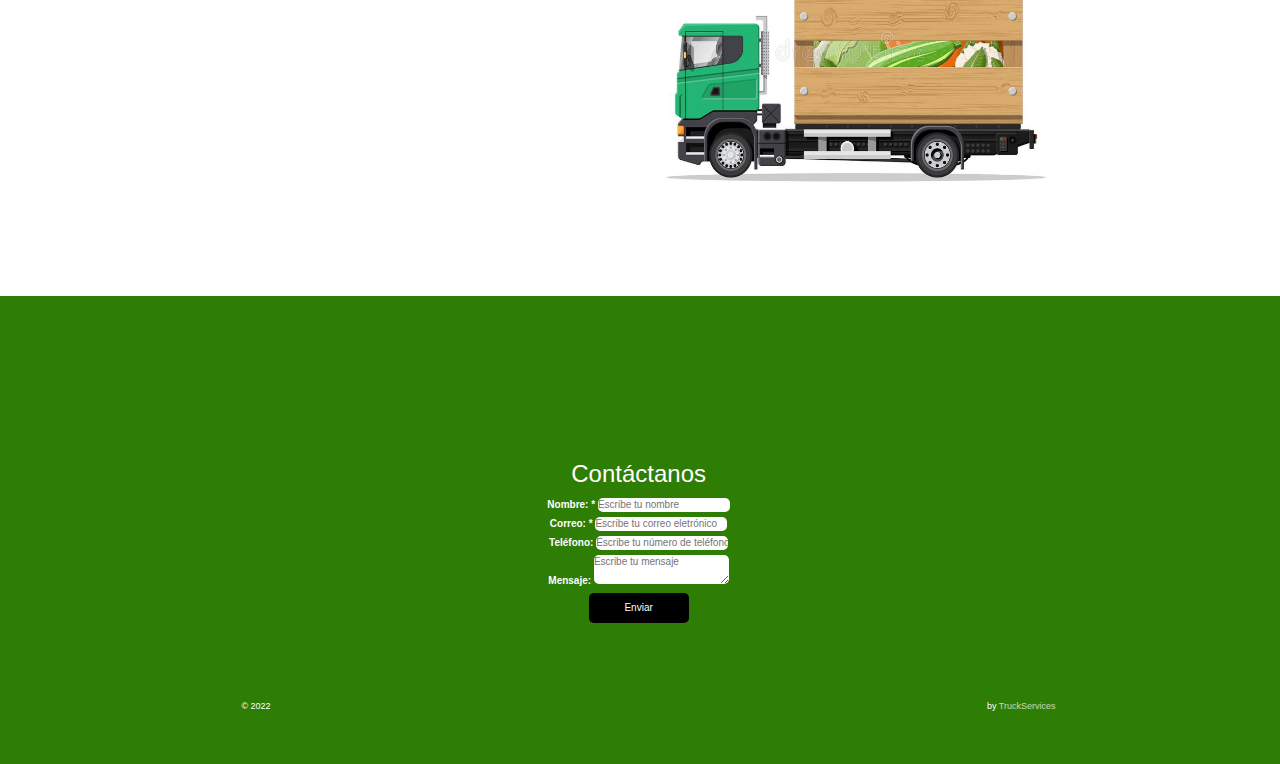
==== commit fdf36c71: "python file, css" ====
--- a/index.htm
+++ b/index.htm
@@ -26,7 +26,7 @@
       <li> <a href="index.htm" class="sub-nav-toggle selected">Inicio</a>
      
       <li> <a href="perfil.htm">Perfil</a></li>
-      <li> <a href="empresas.htm"  >Empresas</a>
+      <li> <a href="empresas.htm"  >Central Mayorista</a>
       </li>
     </ul>
   </nav>
@@ -46,11 +46,11 @@
   <header id="cabecera">
 
 
-        <a href="index.htm" class="sub-nav-toggle selected">Inicio</a>
-        <a href="perfil.htm">Perfil</a>
-        <a href="index.htm">   <img src="images/logoblanconuevo.png" alt="logodetruckservice" width="85px" height="85px"></a>
-        <a href="empresas.htm">Negocios</a>
-        <a href="#contactanos">Contáctanos</a>
+          <a href="index.htm" class="sub-nav-toggle selected">Inicio</a>
+          <a href="perfil.htm">Perfil</a>
+         <a href="index.htm">   <img src="images/logoblanconuevo.png" alt="logodetruckservice" width="85px" height="85px"></a>
+         <a href="empresas.htm">Central Mayorista</a>
+         <a href="#contactanos">Contáctanos</a>
       
 
   </header>
--- a/css/styles.css
+++ b/css/styles.css
@@ -21,6 +21,8 @@
 15. Banner Text and Block Fadein
 -------------------------------------------------------------------*/
 
+:root  {--colorPrincipal:   (#a05bf5);}
+
 
 
 /* =1. Clearfix
@@ -159,21 +161,8 @@
 	overflow-y: scroll;
 	overflow-x: hidden;
 }
-body {
-	font-size: 17px;
-	font-family: "Amiri", "Gill Sans", "Gill Sans MT", "Myriad Pro", "DejaVu Sans Condensed", Helvetica, Arial, sans-serif;
-	background: #000;
-	-moz-osx-font-smoothing: grayscale;
-	-webkit-font-smoothing: antialiased;
-}
-body.lato {
-	font-size: 16px;
-	font-family: "Lato", "Gill Sans", "Gill Sans MT", "Myriad Pro", "DejaVu Sans Condensed", Helvetica, Arial, sans-serif;
-}
-body.frank-ruhl-libre {
-	font-size: 16px;
-	font-family: "Frank Ruhl Libre", Cambria, "Hoefler Text", "Liberation Serif", Times, "Times New Roman", serif;
-}
+
+
 strong {
 	font-weight: 600;
 }
@@ -267,7 +256,7 @@
 	margin-bottom: 12px;
 }
 p.large, article p {
-	font-size: 120%;
+	font-size: 2rem;
 	padding: 0px 0 5px;
 }
 p.details {
@@ -285,7 +274,7 @@
 	opacity: 0.8;
 }
 .info-box-content p.large, .header-wrapper p.large {
-	max-width: 474px;
+	max-width: 700px;
 	margin-left: auto;
 	margin-right: auto;
 }
@@ -506,6 +495,7 @@
 	width: 58px;
 	-webkit-transition: all 0.2s ease 0s;
 	transition: all 0.2s ease 0s;
+	display: none;
 }
 #nav-button {
 	display: inline-block;
@@ -731,12 +721,12 @@
 	position: absolute;
 	width: 100%;
 	height: auto;
-	z-index: 98;
+	z-index: 100;
 	padding: 35px 0;
-}
-.no-intro #header {
-	position: relative;
-}
+	display: inline-block;
+	margin: 0 auto;
+}
+
 .white-header #header {
 	background: #ffffff;
 }
@@ -796,6 +786,7 @@
 	left: 0;
 	top: 0;
 }
+
 /* =End Main Content
 --------------------------------------------------------------------------------------------------------*/
 
@@ -1122,7 +1113,7 @@
 /* =8. Intro Backgrounds
 --------------------------------------------------------------------------------------------------------*/
 .background-image3 {
-	background: url(../images/camionfrutas.jpg) no-repeat center;
+	background: url(../images/campo.jpg ) no-repeat center;
 	height: 100%;
 	display: block;
 	width: 100%;
@@ -1755,6 +1746,7 @@
 
 iframe{
 	align-self: center;
+	padding-right: 6.25rem;
 }
 /* =16. Slider
 --------------------------------------------------------------------------------------------------------*/
@@ -1763,3 +1755,21 @@
 .bx-canvas { position:absolute; top:0px; left:0px; width:100%; }
 /* End Slider
 --------------------------------------------------------------------------------------------------------*/
+#cabecera{
+	z-index: 100;
+	position: relative;
+	display: flex;
+	align-items: flex-end;
+	gap: 1.7rem;
+	justify-content: center;
+	padding-top: 0.625rem;
+}
+#cabecera a{
+	color: #fff;
+	font-size: 2.5rem;
+	font-weight: bold;
+}
+#cabecera a:hover{
+	border-bottom: #fff 3.5px solid;
+
+}--- a/css/responsive.css
+++ b/css/responsive.css
@@ -5,6 +5,7 @@
 
 /*Medium devices (desktops, 992px and up):*/
 @media only screen and (max-width: 1610px) {
+
 	#footer {
 		margin: 0px;
 		width: 100%;
@@ -87,7 +88,7 @@
 			grid-column-gap: 12.5rem;
 			grid-row-gap: 18.75rem;
 			align-items: flex-end ;
-			justify-items: center;
+			/* justify-content: flex-end; */
 			}
 			h3{
 				color: #fff;
@@ -121,7 +122,7 @@
 				padding: 0;
 				width: 87.5rem;
 				display: flex;
-				justify-content: space-between;
+				justify-content:center;
 			}
 			.parent {
 				width: 100%;
@@ -142,7 +143,7 @@
 			.parent {
 				display: grid;
 				grid-template-columns: repeat(4, 25rem);
-				grid-template-rows: repeat(3, 25rem);
+				grid-template-rows: repeat(2, 25rem);
 				grid-column-gap: 0px;
 				grid-row-gap: 0px;
 				justify-content: center;
@@ -174,6 +175,11 @@
 			  }
 			  body{
 				background: 100%;
+
+			}
+			p .alignright{
+				display: flex;
+				justify-content: flex-end;
 			}
 		}
 /*Small devices (tablets, 768px and up):*/
@@ -351,7 +357,7 @@
 	.parent {
 		display: grid;
 		grid-template-columns: repeat(4, 25rem);
-		grid-template-rows: repeat(3, 25rem);
+		grid-template-rows: repeat(2, 25rem);
 		grid-column-gap: 0px;
 		grid-row-gap: 0px;
 		justify-content: center;
@@ -598,7 +604,7 @@
 		.parent {
 			display: grid;
 			grid-template-columns: repeat(4, 25rem);
-			grid-template-rows: repeat(3, 25rem);
+			grid-template-rows: repeat(2, 25rem);
 			grid-column-gap: 0px;
 			grid-row-gap: 0px;
 			justify-content: center;
